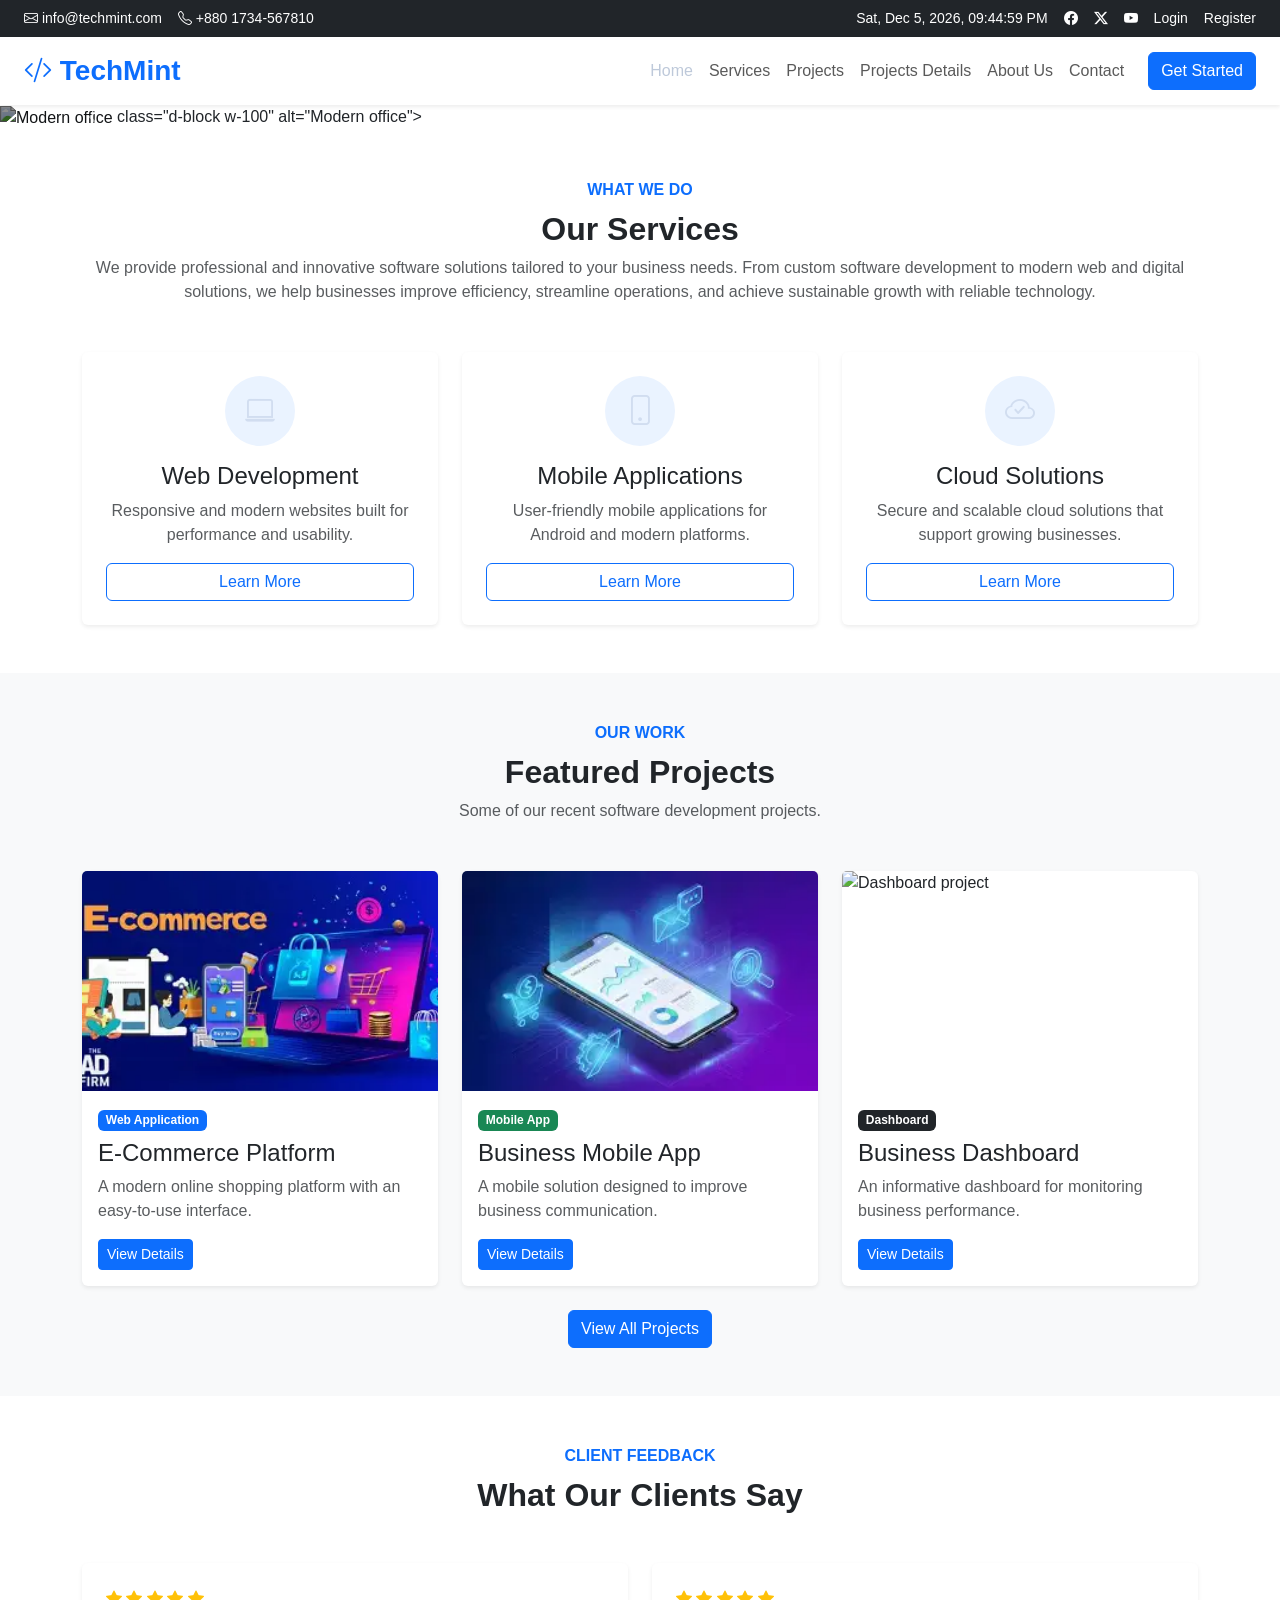
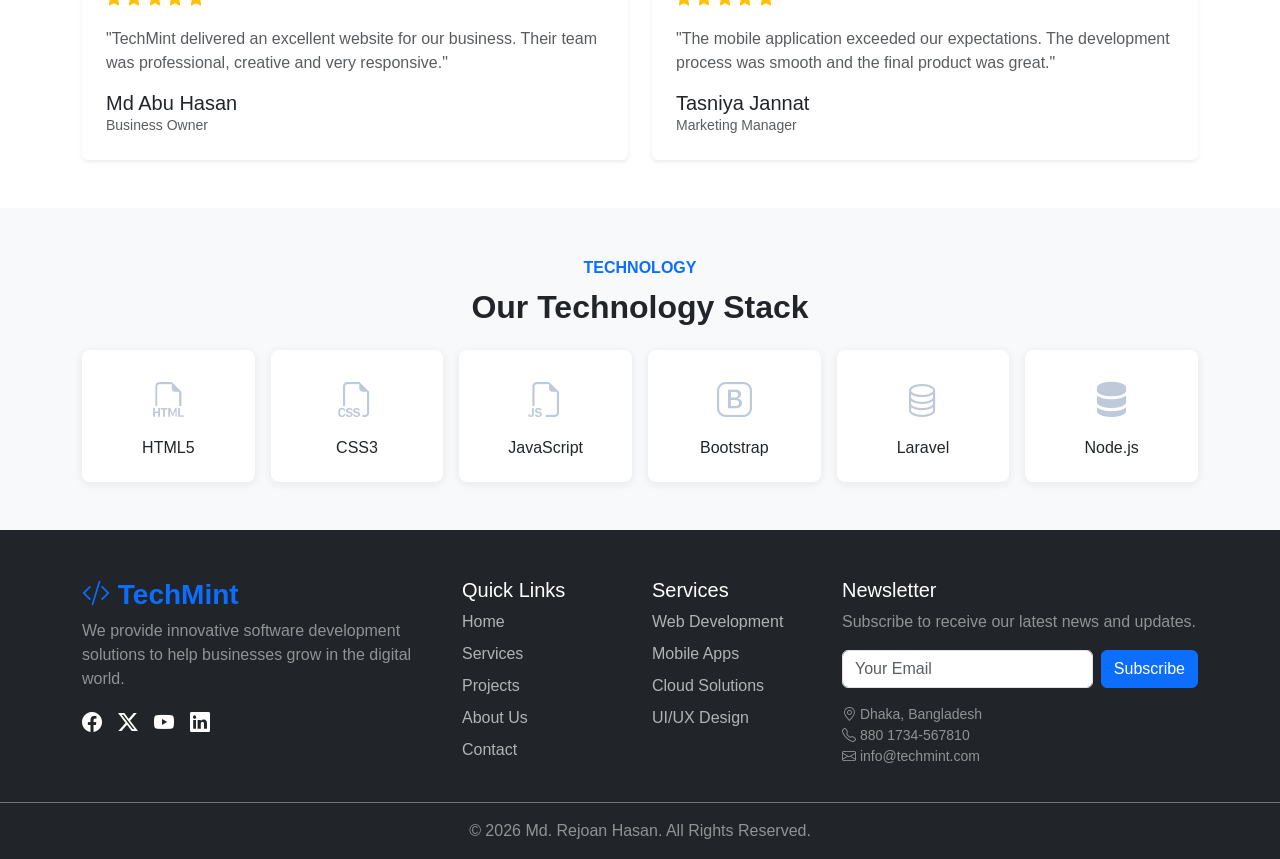
==== index.html @ 710f9b43 "Update index.html" ====
<!DOCTYPE html>
<html lang="en">
<head>
    <meta charset="UTF-8">
    <meta name="viewport" content="width=device-width, initial-scale=1.0">
    <title>TechMint- Software Development Company</title>

    <link href="https://cdn.jsdelivr.net/npm/bootstrap@5.3.3/dist/css/bootstrap.min.css" rel="stylesheet">
    <link href="https://cdn.jsdelivr.net/npm/bootstrap-icons@1.11.3/font/bootstrap-icons.css" rel="stylesheet">
    <link rel="stylesheet" href="../Css/style.css">
</head>
<body>

<!-- Top Header -->
<div class="top-header bg-dark text-white">
    <div class="container-fluid px-4">
        <div class="row align-items-center py-2">
            <div class="col-lg-6">
                <div class="d-flex flex-wrap gap-3 small">
                    <span><i class="bi bi-envelope"></i> info@techmint.com</span>
                    <span><i class="bi bi-telephone"></i> +880 1734-567810</span>
                </div>
            </div>

            <div class="col-lg-6">
                <div class="d-flex justify-content-lg-end align-items-center flex-wrap gap-3 small mt-2 mt-lg-0">
                    <span id="dateTime"></span>
                    <a href="#" class="text-white"><i class="bi bi-facebook"></i></a>
                    <a href="#" class="text-white"><i class="bi bi-twitter-x"></i></a>
                    <a href="#" class="text-white"><i class="bi bi-youtube"></i></a>
                    <a href="#" class="text-white">Login</a>
                    <a href="#" class="text-white">Register</a>
                </div>
            </div>
        </div>
    </div>
</div>

<!-- Navigation -->
<nav class="navbar navbar-expand-lg navbar-light bg-white shadow-sm sticky-top">
    <div class="container-fluid px-4">
        <a class="navbar-brand fw-bold fs-3 text-primary" href="index.html">
            <i class="bi bi-code-slash"></i> TechMint
        </a>

        <button class="navbar-toggler" type="button" data-bs-toggle="collapse" data-bs-target="#mainNav">
            <span class="navbar-toggler-icon"></span>
        </button>

        <div class="collapse navbar-collapse" id="mainNav">
            <ul class="navbar-nav ms-auto align-items-lg-center">
                <li class="nav-item">
                    <a class="nav-link active" href="index.html">Home</a>
                </li>
                <li class="nav-item">
                    <a class="nav-link" href="services.html">Services</a>
                </li>
                <li class="nav-item">
                    <a class="nav-link" href="projects.html">Projects</a>
                </li>

 <li class="nav-item">
                    <a class="nav-link" href="project-details.html">Projects Details</a>
                </li>

                <li class="nav-item">
                    <a class="nav-link" href="about.html">About Us</a>
                </li>
                <li class="nav-item">
                    <a class="nav-link" href="contact.html">Contact</a>
                </li>
                <li class="nav-item">
                    <a class="btn btn-primary ms-lg-3 mt-2 mt-lg-0" href="contact.html">Get Started</a>
                </li>
            </ul>
        </div>
    </div>
</nav>

<!-- Banner Section -->
<section id="heroCarousel" class="carousel slide" data-bs-ride="carousel">
    <div class="carousel-indicators">
        <button type="button" data-bs-target="#heroCarousel" data-bs-slide-to="0" class="active"></button>
        <button type="button" data-bs-target="#heroCarousel" data-bs-slide-to="1"></button>
        <button type="button" data-bs-target="#heroCarousel" data-bs-slide-to="2"></button>
    </div>

    <div class="carousel-inner">

        <div class="carousel-item active">
            <img src="Assets/" alt="Modern office"> class="d-block w-100" alt="Modern office">
            <div class="carousel-caption">
                <h1>Powering Businesses with Digital Solutions</h1>
                <p>Transform your business with innovative digital solutions designed to simplify operations, enhance productivity, and drive long-term growth.</p>
                <a href="services.html" class="btn btn-primary">Explore Services</a>
            </div>
        </div>

        <div class="carousel-item">
            <img src="../Assets/Smart Software for a Smarter Business" class="d-block w-100" alt="Team collaboration">
            <div class="carousel-caption">
                <h1>Transform Your Business with Smart Technology</h1>
                <p>Custom software solutions built to help modern businesses work smarter, grow faster, and stay ahead in a competitive digital world.</p>
                <a href="projects.html" class="btn btn-primary">View Projects</a>
            </div>
        </div>

        <div class="carousel-item">
            <img src="../Assets/image 2.avif" class="d-block w-100" alt="Business meeting">
            <div class="carousel-caption">
                <h1>Smart Software for a Smarter Business</h1>
                <p>Innovative software solutions that simplify your workflow, boost productivity, and help your business grow faster in the digital world.</p>
                <a href="contact.html" class="btn btn-primary">Contact Us</a>
            </div>
        </div>

    </div>

    <button class="carousel-control-prev" type="button" data-bs-target="#heroCarousel" data-bs-slide="prev">
        <span class="carousel-control-prev-icon"></span>
    </button>

    <button class="carousel-control-next" type="button" data-bs-target="#heroCarousel" data-bs-slide="next">
        <span class="carousel-control-next-icon"></span>
    </button>
</section>

<!-- Services Section -->
<section class="py-5">
    <div class="container">
        <div class="text-center mb-5">
            <span class="text-primary fw-semibold">WHAT WE DO</span>
            <h2 class="fw-bold mt-2">Our Services</h2>
            <p class="text-muted">We provide professional and innovative software solutions tailored to your business needs. From custom software development to modern web and digital solutions, we help businesses improve efficiency, streamline operations, and achieve sustainable growth with reliable technology.</p>
        </div>

        <div class="row g-4">

            <div class="col-md-4">
                <div class="card service-card h-100 border-0 shadow-sm text-center p-4">
                    <div class="service-icon mx-auto mb-3">
                        <i class="bi bi-laptop"></i>
                    </div>
                    <h4>Web Development</h4>
                    <p class="text-muted">
                        Responsive and modern websites built for performance and usability.
                    </p>
                    <a href="services.html" class="btn btn-outline-primary">Learn More</a>
                </div>
            </div>

            <div class="col-md-4">
                <div class="card service-card h-100 border-0 shadow-sm text-center p-4">
                    <div class="service-icon mx-auto mb-3">
                        <i class="bi bi-phone"></i>
                    </div>
                    <h4>Mobile Applications</h4>
                    <p class="text-muted">
                        User-friendly mobile applications for Android and modern platforms.
                    </p>
                    <a href="services.html" class="btn btn-outline-primary">Learn More</a>
                </div>
            </div>

            <div class="col-md-4">
                <div class="card service-card h-100 border-0 shadow-sm text-center p-4">
                    <div class="service-icon mx-auto mb-3">
                        <i class="bi bi-cloud-check"></i>
                    </div>
                    <h4>Cloud Solutions</h4>
                    <p class="text-muted">
                        Secure and scalable cloud solutions that support growing businesses.
                    </p>
                    <a href="services.html" class="btn btn-outline-primary">Learn More</a>
                </div>
            </div>

        </div>
    </div>
</section>

<!-- Featured Projects Section -->
<section class="py-5 bg-light">
    <div class="container">
        <div class="text-center mb-5">
            <span class="text-primary fw-semibold">OUR WORK</span>
            <h2 class="fw-bold mt-2">Featured Projects</h2>
            <p class="text-muted">Some of our recent software development projects.</p>
        </div>

        <div class="row g-4">

            <div class="col-md-4">
                <div class="card border-0 shadow-sm h-100">
                    <img src="../Assets/E-Commerce Platform" class="card-img-top project-img" alt="E-commerce project">
                    <div class="card-body">
                        <span class="badge bg-primary mb-2">Web Application</span>
                        <h4 class="card-title">E-Commerce Platform</h4>
                        <p class="card-text text-muted">
                            A modern online shopping platform with an easy-to-use interface.
                        </p>
                        <a href="project-details.html" class="btn btn-sm btn-primary">View Details</a>
                    </div>
                </div>
            </div>

            <div class="col-md-4">
                <div class="card border-0 shadow-sm h-100">
                    <img src="../Assets/Business Mobile App" class="card-img-top project-img" alt="Mobile application">
                    <div class="card-body">
                        <span class="badge bg-success mb-2">Mobile App</span>
                        <h4 class="card-title">Business Mobile App</h4>
                        <p class="card-text text-muted">
                            A mobile solution designed to improve business communication.
                        </p>
                        <a href="project-details.html" class="btn btn-sm btn-primary">View Details</a>
                    </div>
                </div>
            </div>

            <div class="col-md-4">
                <div class="card border-0 shadow-sm h-100">
                    <img src="https://images.unsplash.com/photo-1551288049-bebda4e38f71?auto=format&fit=crop&w=800&q=80" class="card-img-top project-img" alt="Dashboard project">
                    <div class="card-body">
                        <span class="badge bg-dark mb-2">Dashboard</span>
                        <h4 class="card-title">Business Dashboard</h4>
                        <p class="card-text text-muted">
                            An informative dashboard for monitoring business performance.
                        </p>
                        <a href="project-details.html" class="btn btn-sm btn-primary">View Details</a>
                    </div>
                </div>
            </div>

        </div>

        <div class="text-center mt-4">
            <a href="projects.html" class="btn btn-primary">View All Projects</a>
        </div>
    </div>
</section>

<!-- Testimonials Section -->
<section class="py-5">
    <div class="container">
        <div class="text-center mb-5">
            <span class="text-primary fw-semibold">CLIENT FEEDBACK</span>
            <h2 class="fw-bold mt-2">What Our Clients Say</h2>
        </div>

        <div class="row g-4">

            <div class="col-md-6">
                <div class="card border-0 shadow-sm p-4 h-100">
                    <div class="text-warning mb-3">
                        <i class="bi bi-star-fill"></i>
                        <i class="bi bi-star-fill"></i>
                        <i class="bi bi-star-fill"></i>
                        <i class="bi bi-star-fill"></i>
                        <i class="bi bi-star-fill"></i>
                    </div>
                    <p class="text-muted">
                        "TechMint delivered an excellent website for our business.
                        Their team was professional, creative and very responsive."
                    </p>
                    <h5 class="mb-0">Md Abu Hasan</h5>
                    <small class="text-muted">Business Owner</small>
                </div>
            </div>

            <div class="col-md-6">
                <div class="card border-0 shadow-sm p-4 h-100">
                    <div class="text-warning mb-3">
                        <i class="bi bi-star-fill"></i>
                        <i class="bi bi-star-fill"></i>
                        <i class="bi bi-star-fill"></i>
                        <i class="bi bi-star-fill"></i>
                        <i class="bi bi-star-fill"></i>
                    </div>
                    <p class="text-muted">
                        "The mobile application exceeded our expectations.
                        The development process was smooth and the final product was great."
                    </p>
                    <h5 class="mb-0">Tasniya Jannat</h5>
                    <small class="text-muted">Marketing Manager</small>
                </div>
            </div>

        </div>
    </div>
</section>

<!-- Technology Stack Section -->
<section class="py-5 bg-light">
    <div class="container">
        <div class="text-center mb-4">
            <span class="text-primary fw-semibold">TECHNOLOGY</span>
            <h2 class="fw-bold mt-2">Our Technology Stack</h2>
        </div>

        <div class="row row-cols-2 row-cols-md-3 row-cols-lg-6 g-3 text-center">
            <div class="col">
                <div class="tech-item">
                    <i class="bi bi-filetype-html"></i>
                    <h6>HTML5</h6>
                </div>
            </div>

            <div class="col">
                <div class="tech-item">
                    <i class="bi bi-filetype-css"></i>
                    <h6>CSS3</h6>
                </div>
            </div>

            <div class="col">
                <div class="tech-item">
                    <i class="bi bi-filetype-js"></i>
                    <h6>JavaScript</h6>
                </div>
            </div>

            <div class="col">
                <div class="tech-item">
                    <i class="bi bi-bootstrap"></i>
                    <h6>Bootstrap</h6>
                </div>
            </div>

            <div class="col">
                <div class="tech-item">
                    <i class="bi bi-database"></i>
                    <h6>Laravel</h6>
                </div>
            </div>

            <div class="col">
                <div class="tech-item">
                    <i class="bi bi-server"></i>
                    <h6>Node.js</h6>
                </div>
            </div>
        </div>
    </div>
</section>

<!-- Big Footer -->
<footer class="bg-dark text-white pt-5">
    <div class="container">
        <div class="row g-4 pb-4">

            <div class="col-lg-4">
                <h3 class="fw-bold text-primary">
                    <i class="bi bi-code-slash"></i> TechMint
                </h3>
                <p class="text-white-50">
                    We provide innovative software development solutions
                    to help businesses grow in the digital world.
                </p>

                <div class="d-flex gap-3">
                    <a href="#" class="text-white fs-5"><i class="bi bi-facebook"></i></a>
                    <a href="#" class="text-white fs-5"><i class="bi bi-twitter-x"></i></a>
                    <a href="#" class="text-white fs-5"><i class="bi bi-youtube"></i></a>
                    <a href="#" class="text-white fs-5"><i class="bi bi-linkedin"></i></a>
                </div>
            </div>

            <div class="col-6 col-lg-2">
                <h5>Quick Links</h5>
                <ul class="list-unstyled footer-links">
                    <li><a href="index.html">Home</a></li>
                    <li><a href="services.html">Services</a></li>
                    <li><a href="projects.html">Projects</a></li>
                    <li><a href="about.html">About Us</a></li>
                    <li><a href="contact.html">Contact</a></li>
                </ul>
            </div>

            <div class="col-6 col-lg-2">
                <h5>Services</h5>
                <ul class="list-unstyled footer-links">
                    <li><a href="services.html">Web Development</a></li>
                    <li><a href="services.html">Mobile Apps</a></li>
                    <li><a href="services.html">Cloud Solutions</a></li>
                    <li><a href="services.html">UI/UX Design</a></li>
                </ul>
            </div>

            <div class="col-lg-4">
                <h5>Newsletter</h5>
                <p class="text-white-50">
                    Subscribe to receive our latest news and updates.
                </p>

                <form class="d-flex gap-2">
                    <input type="email" class="form-control" placeholder="Your Email">
                    <button type="submit" class="btn btn-primary">Subscribe</button>
                </form>

                <div class="mt-3 text-white-50 small">
                    <div><i class="bi bi-geo-alt"></i> Dhaka, Bangladesh</div>
                    <div><i class="bi bi-telephone"></i> 880 1734-567810</div>
                    <div><i class="bi bi-envelope"></i> info@techmint.com</div>
                </div>
            </div>

        </div>
    </div>

    <!-- Copyright Footer -->
    <div class="border-top border-secondary">
        <div class="container py-3 text-center">
            <p class="mb-0 text-white-50">
                &copy; 2026 Md. Rejoan Hasan. All Rights Reserved.
            </p>
        </div>
    </div>
</footer>

<script src="https://cdn.jsdelivr.net/npm/bootstrap@5.3.3/dist/js/bootstrap.bundle.min.js"></script>
<script src="../Js/script.js"></script>

</body>
</html>
---- Css/style.css ----
body {
    font-family: Arial, sans-serif;
}

.top-header a {
    text-decoration: none;
}

.navbar .nav-link {
    font-weight: 500;
}

.navbar .nav-link:hover,
.navbar .nav-link.active {
    color: #bec9da;
}

.carousel-item img {
    height: 600px;
    object-fit: cover;
    filter: brightness(55%);
}

.carousel-caption {
    bottom: 25%;
}

.carousel-caption h1 {
    font-size: 3rem;
    font-weight: 700;
}

.service-icon {
    width: 70px;
    height: 70px;
    display: flex;
    align-items: center;
    justify-content: center;
    background: #eaf3ff;
    color: #d1ddf0;
    border-radius: 50%;
    font-size: 30px;
}

.service-card {
    transition: 0.3s;
}

.service-card:hover {
    transform: translateY(-5px);
}

.project-img {
    height: 220px;
    object-fit: cover;
}

.tech-item {
    background: #fff;
    padding: 25px 10px;
    border-radius: 8px;
    box-shadow: 0 2px 10px rgba(0, 0, 0, 0.08);
}

.tech-item i {
    font-size: 35px;
    color: #bec9da;
}

.tech-item h6 {
    margin-top: 10px;
    margin-bottom: 0;
}

.footer-links li {
    margin-bottom: 8px;
}

.footer-links a {
    color: rgba(255, 255, 255, 0.65);
    text-decoration: none;
}

.footer-links a:hover {
    color: #fff;
}

@media (max-width: 768px) {
    .carousel-item img {
        height: 450px;
    }

    .carousel-caption {
        bottom: 15%;
    }

    .carousel-caption h1 {
        font-size: 2rem;
    }

    .carousel-caption p {
        font-size: 14px;
    }
}

@media (max-width: 576px) {
    .carousel-item img {
        height: 400px;
    }

    .carousel-caption h1 {
        font-size: 1.5rem;
    }

    .top-header .col-lg-6 {
        text-align: center;
    }
}




.project-gallery-img,
.project-thumb {
    transition: 0.3s;
}

.project-gallery-img:hover,
.project-thumb:hover {
    transform: scale(1.03);
}
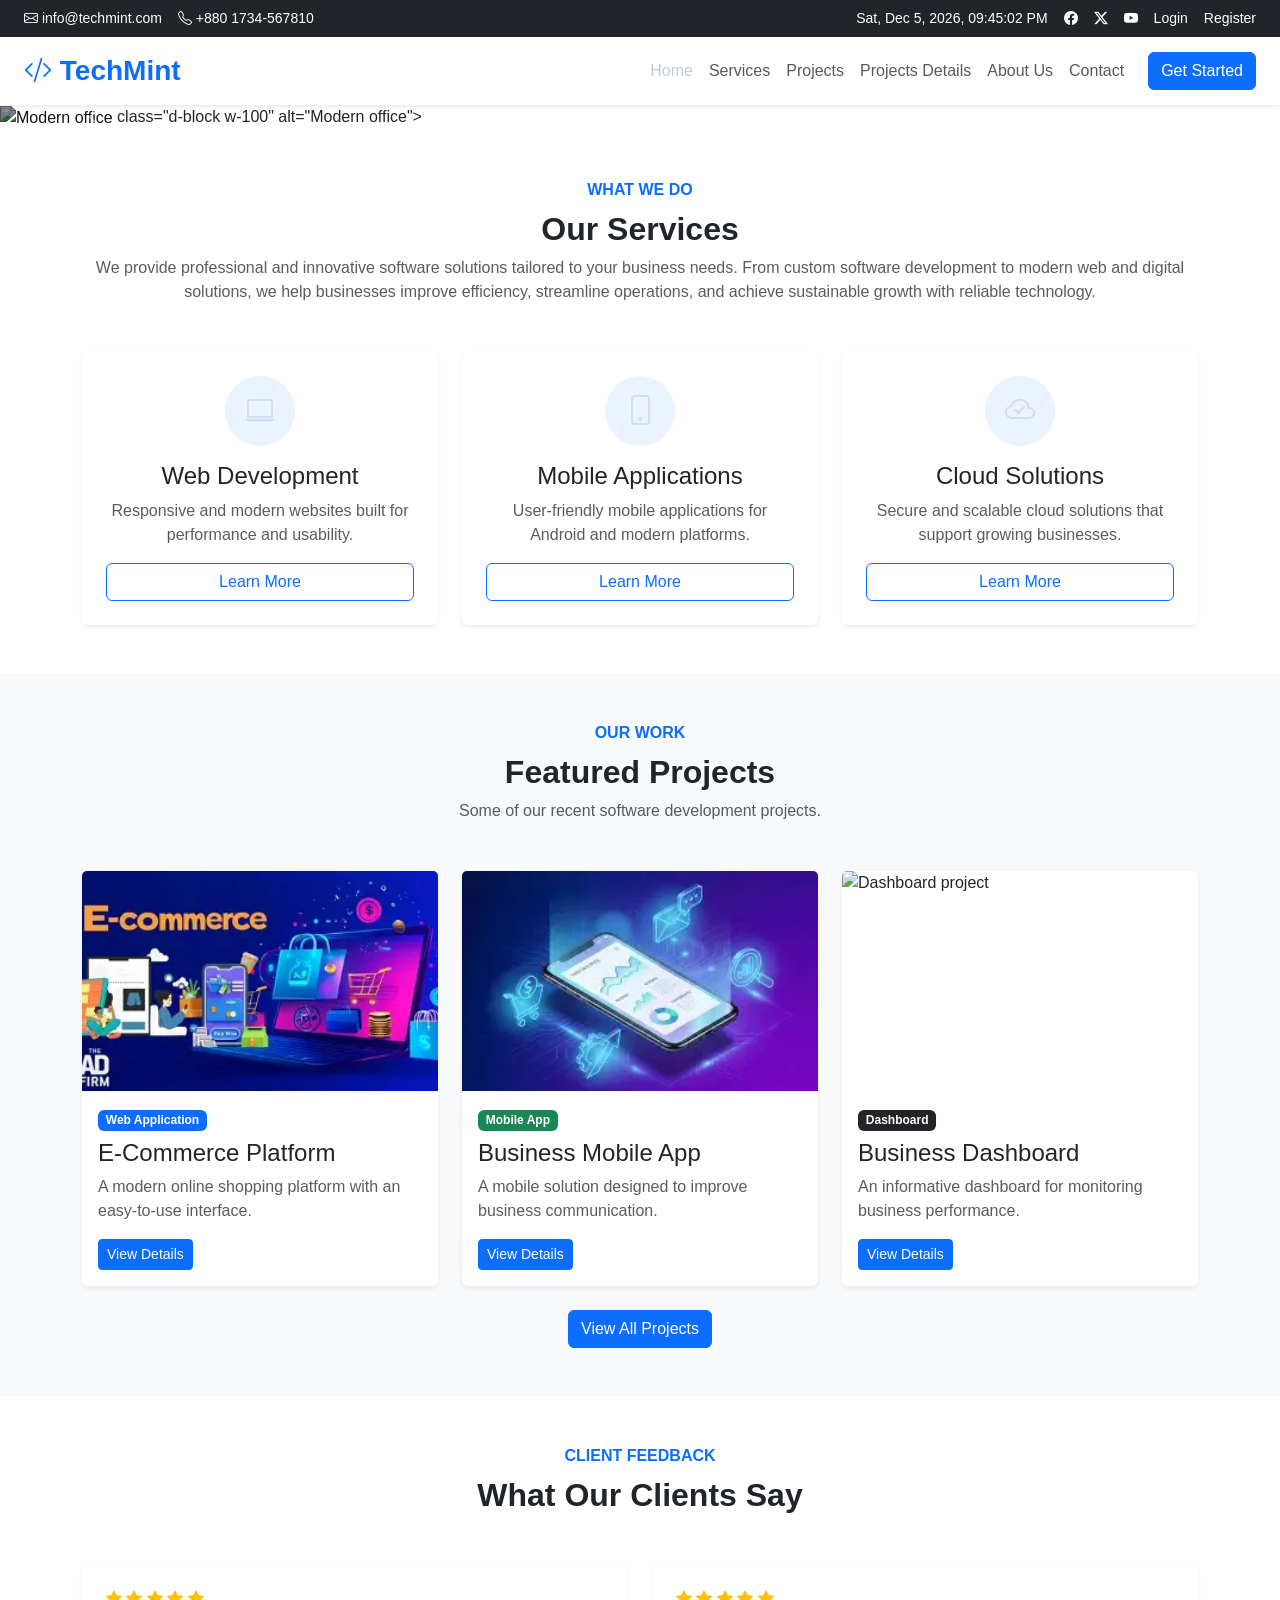
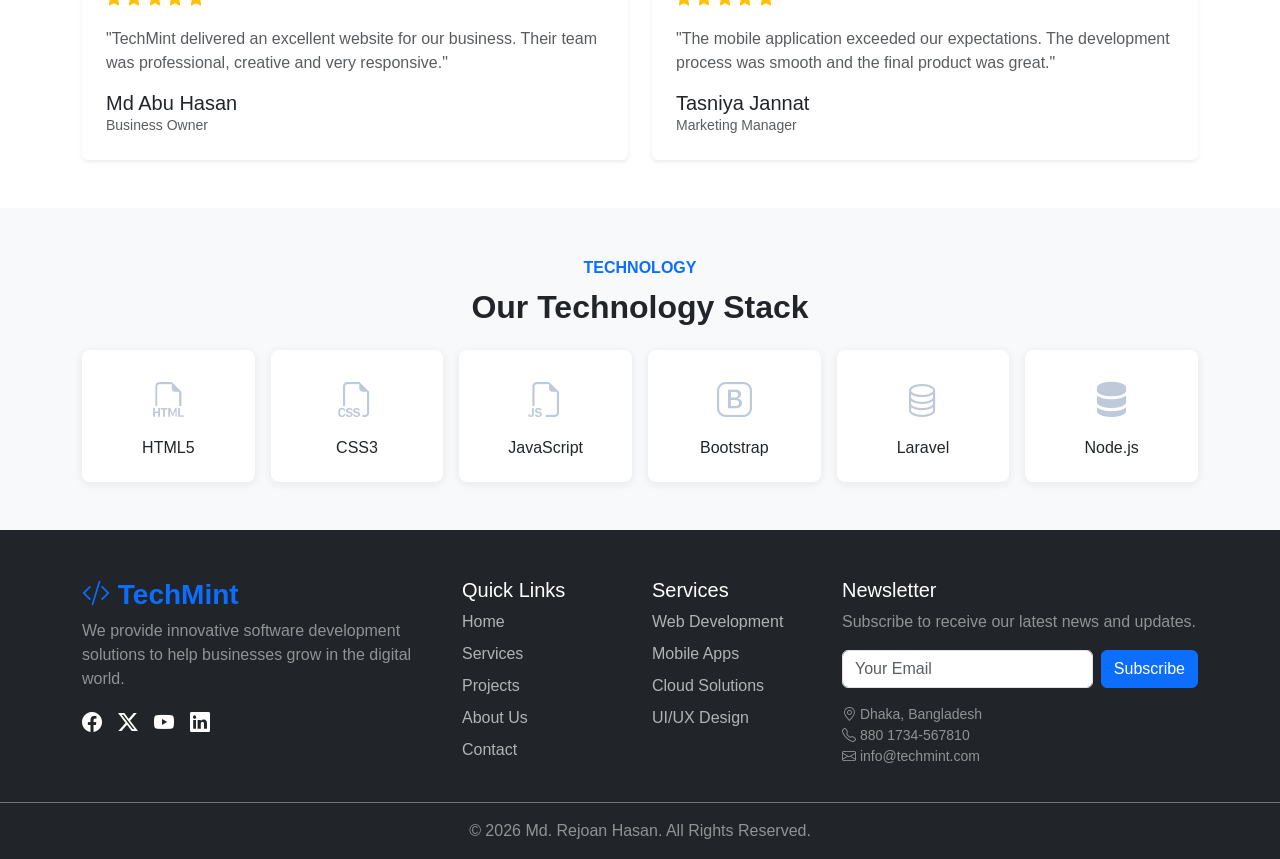
==== commit 7dd16a94: "Update index.html" ====
--- a/index.html
+++ b/index.html
@@ -97,7 +97,8 @@
         </div>
 
         <div class="carousel-item">
-            <img src="../Assets/Smart Software for a Smarter Business" class="d-block w-100" alt="Team collaboration">
+           <img src="https://images.unsplash.com/photo-1497366811353-6870744d04b2?auto=format&fit=crop&w=1200&q=80" 
+     alt="Modern technology office">
             <div class="carousel-caption">
                 <h1>Transform Your Business with Smart Technology</h1>
                 <p>Custom software solutions built to help modern businesses work smarter, grow faster, and stay ahead in a competitive digital world.</p>
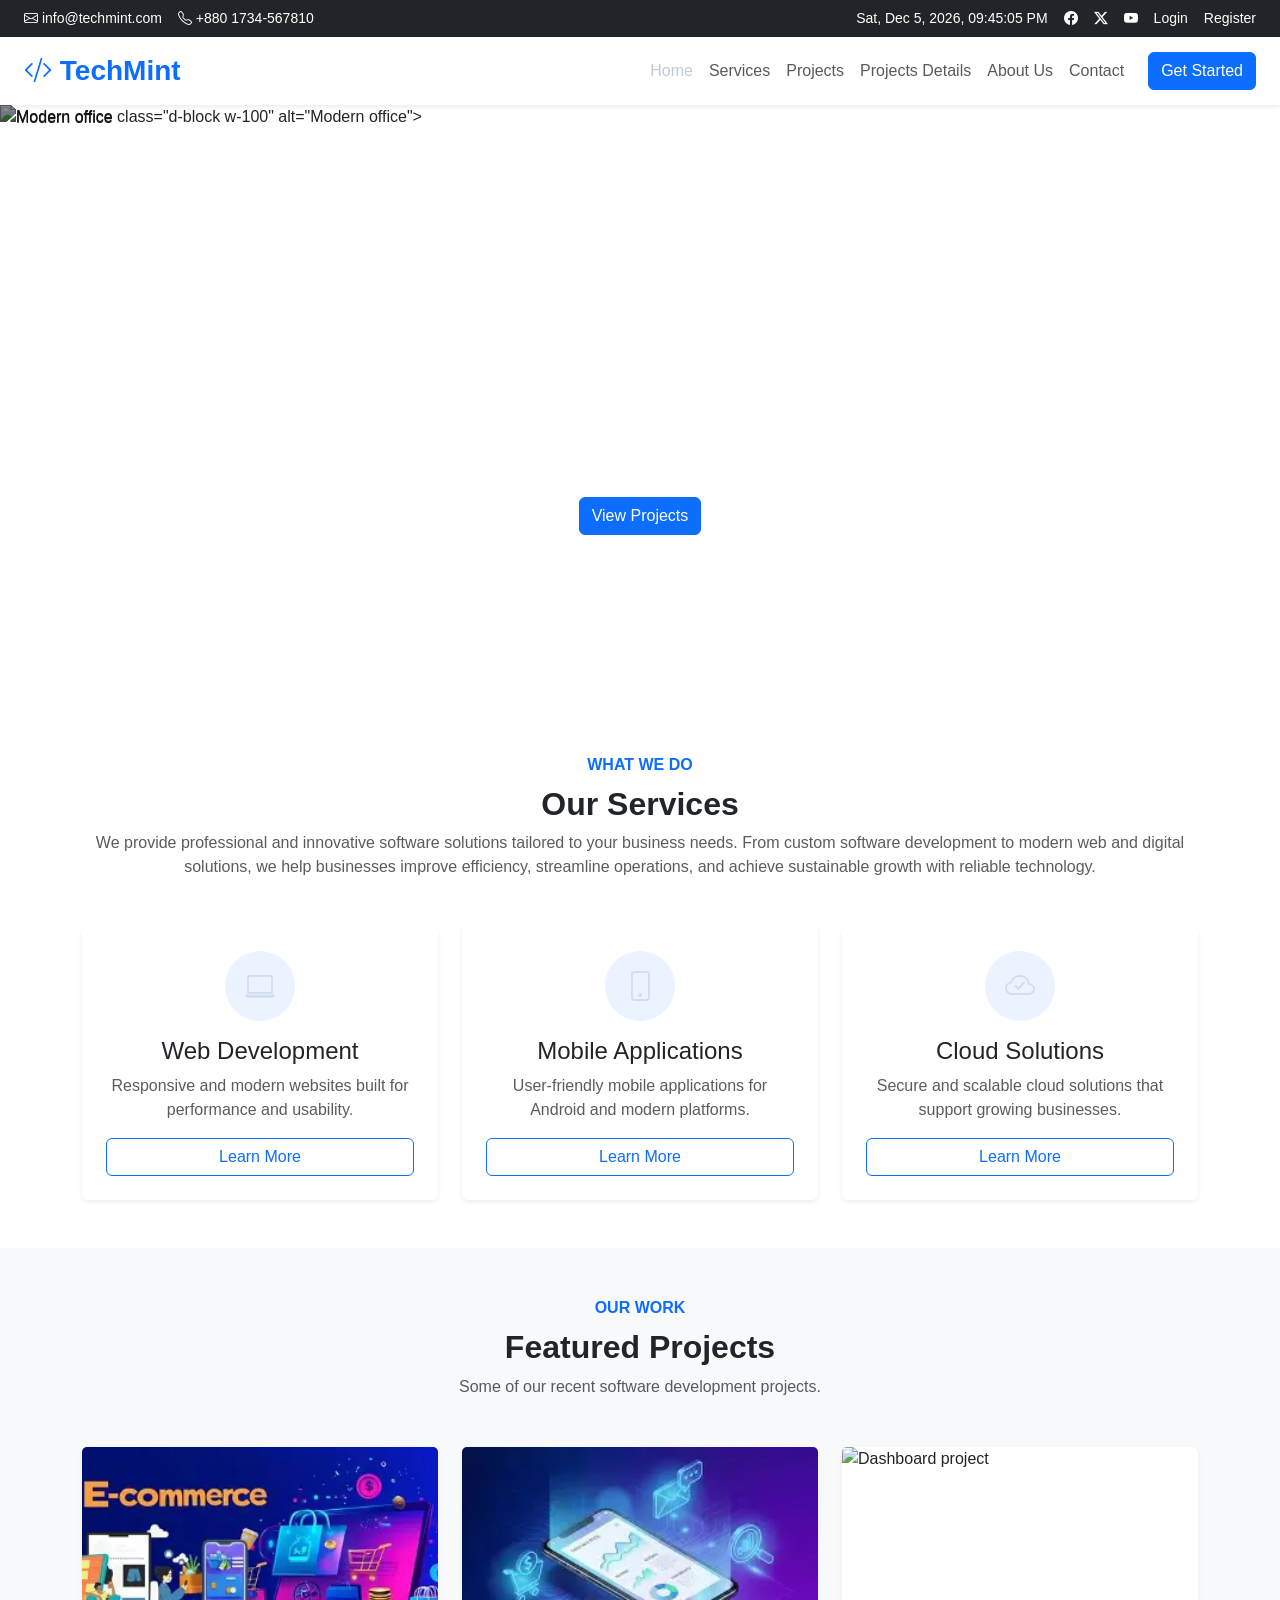
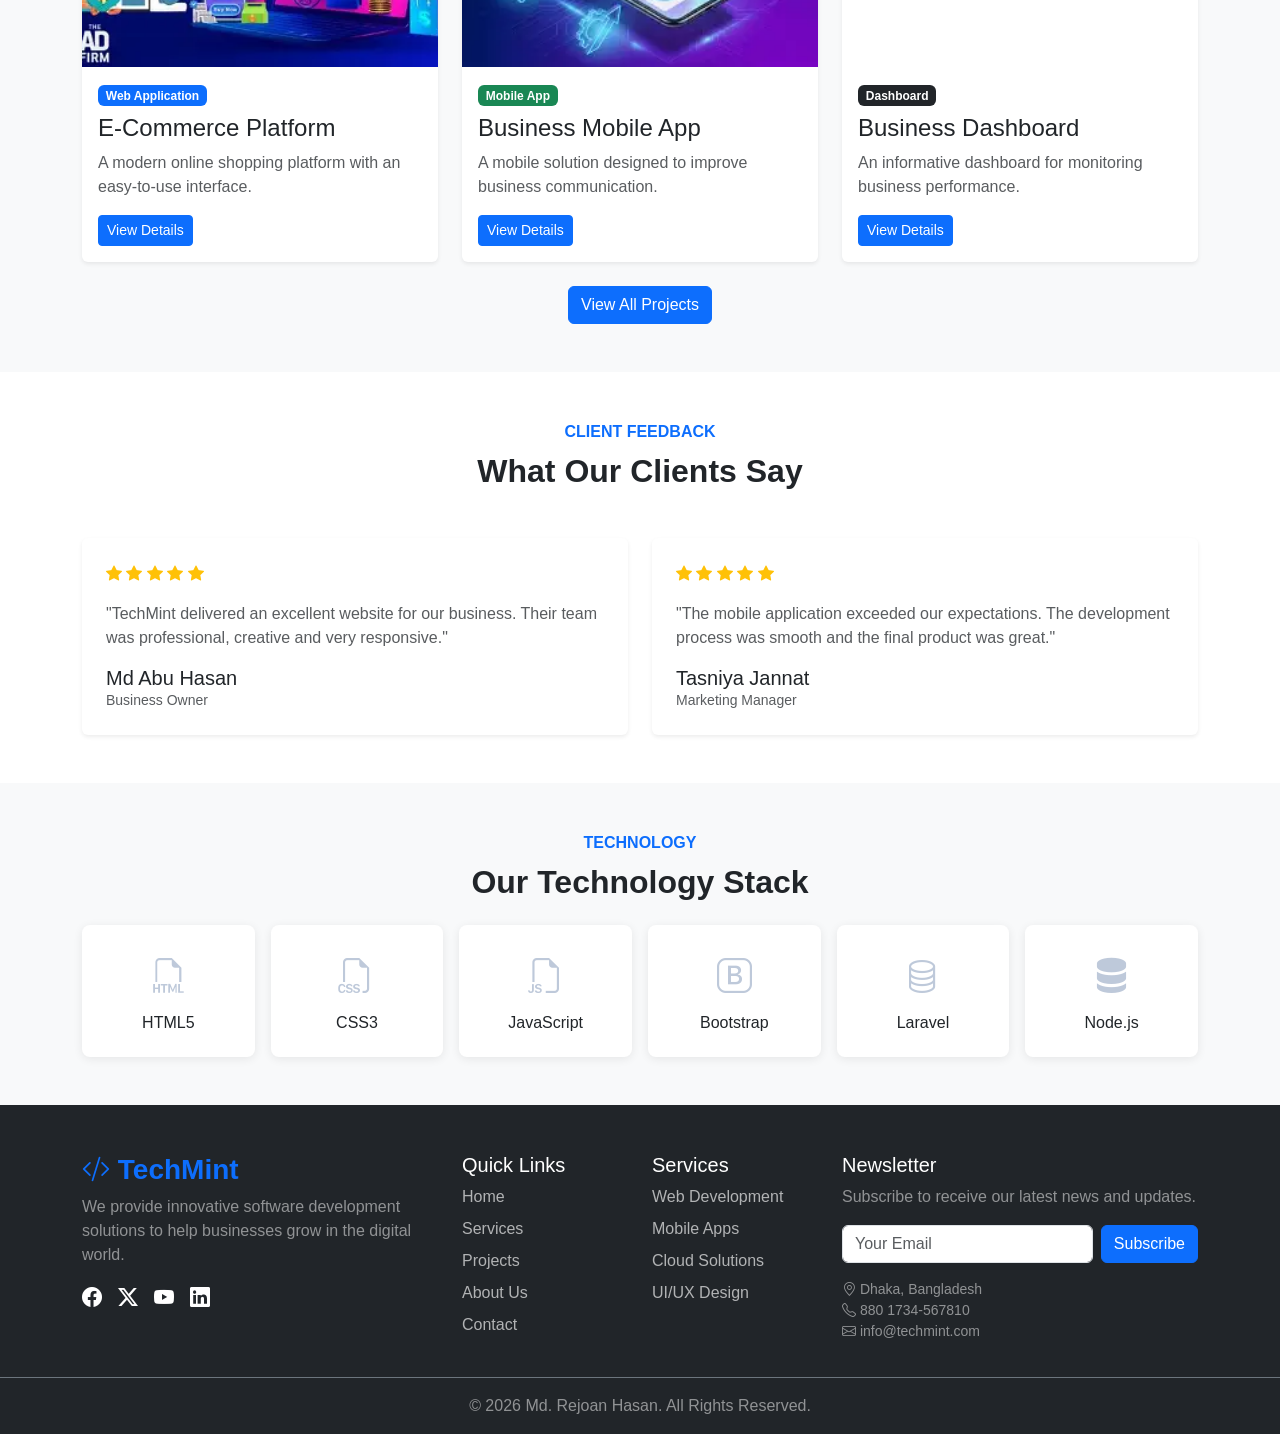
==== commit ed8ace71: "Update index.html" ====
--- a/index.html
+++ b/index.html
@@ -96,9 +96,11 @@
             </div>
         </div>
 
-        <div class="carousel-item">
-           <img src="https://images.unsplash.com/photo-1497366811353-6870744d04b2?auto=format&fit=crop&w=1200&q=80" 
-     alt="Modern technology office">
+        <div class="carousel-item active">
+    <img src="https://images.unsplash.com/photo-1497366811353-6870744d04b2?auto=format&fit=crop&w=1200&q=80"
+         class="d-block w-100"
+         alt="Modern office">
+</div>
             <div class="carousel-caption">
                 <h1>Transform Your Business with Smart Technology</h1>
                 <p>Custom software solutions built to help modern businesses work smarter, grow faster, and stay ahead in a competitive digital world.</p>
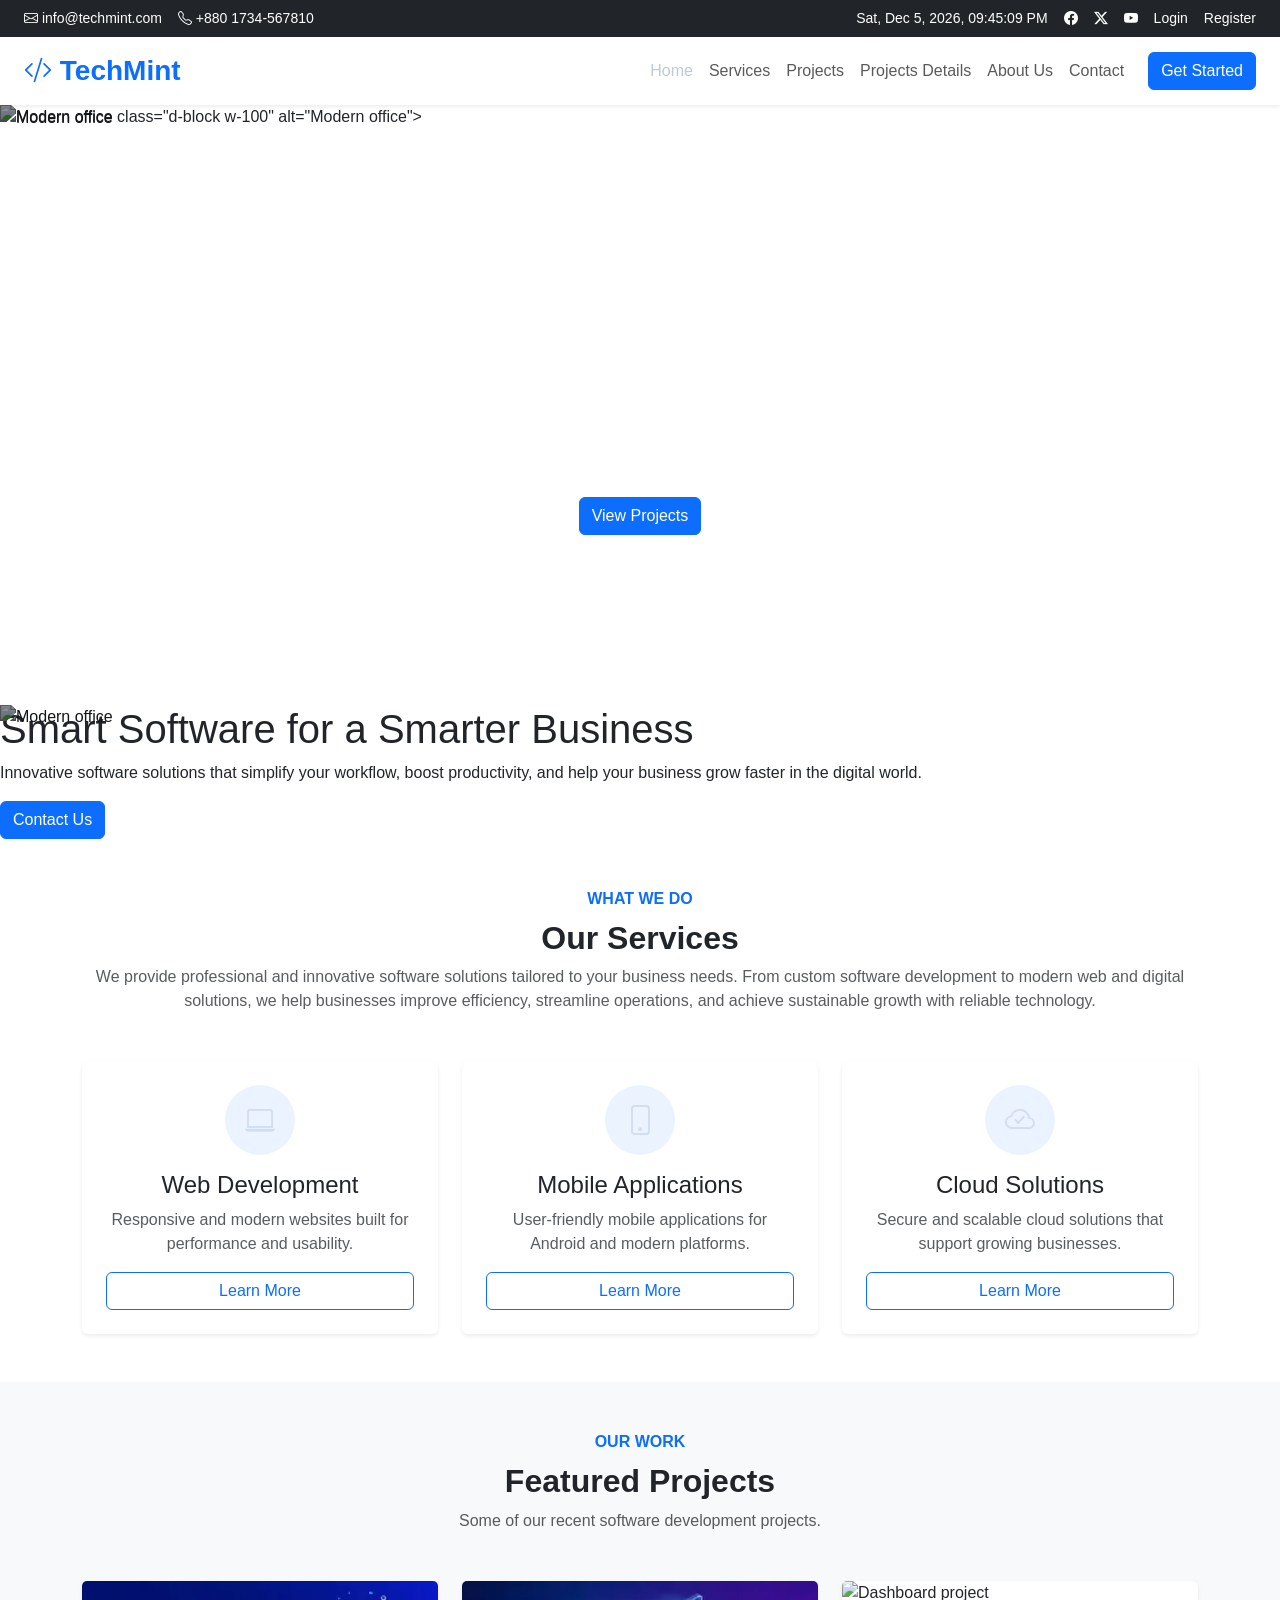
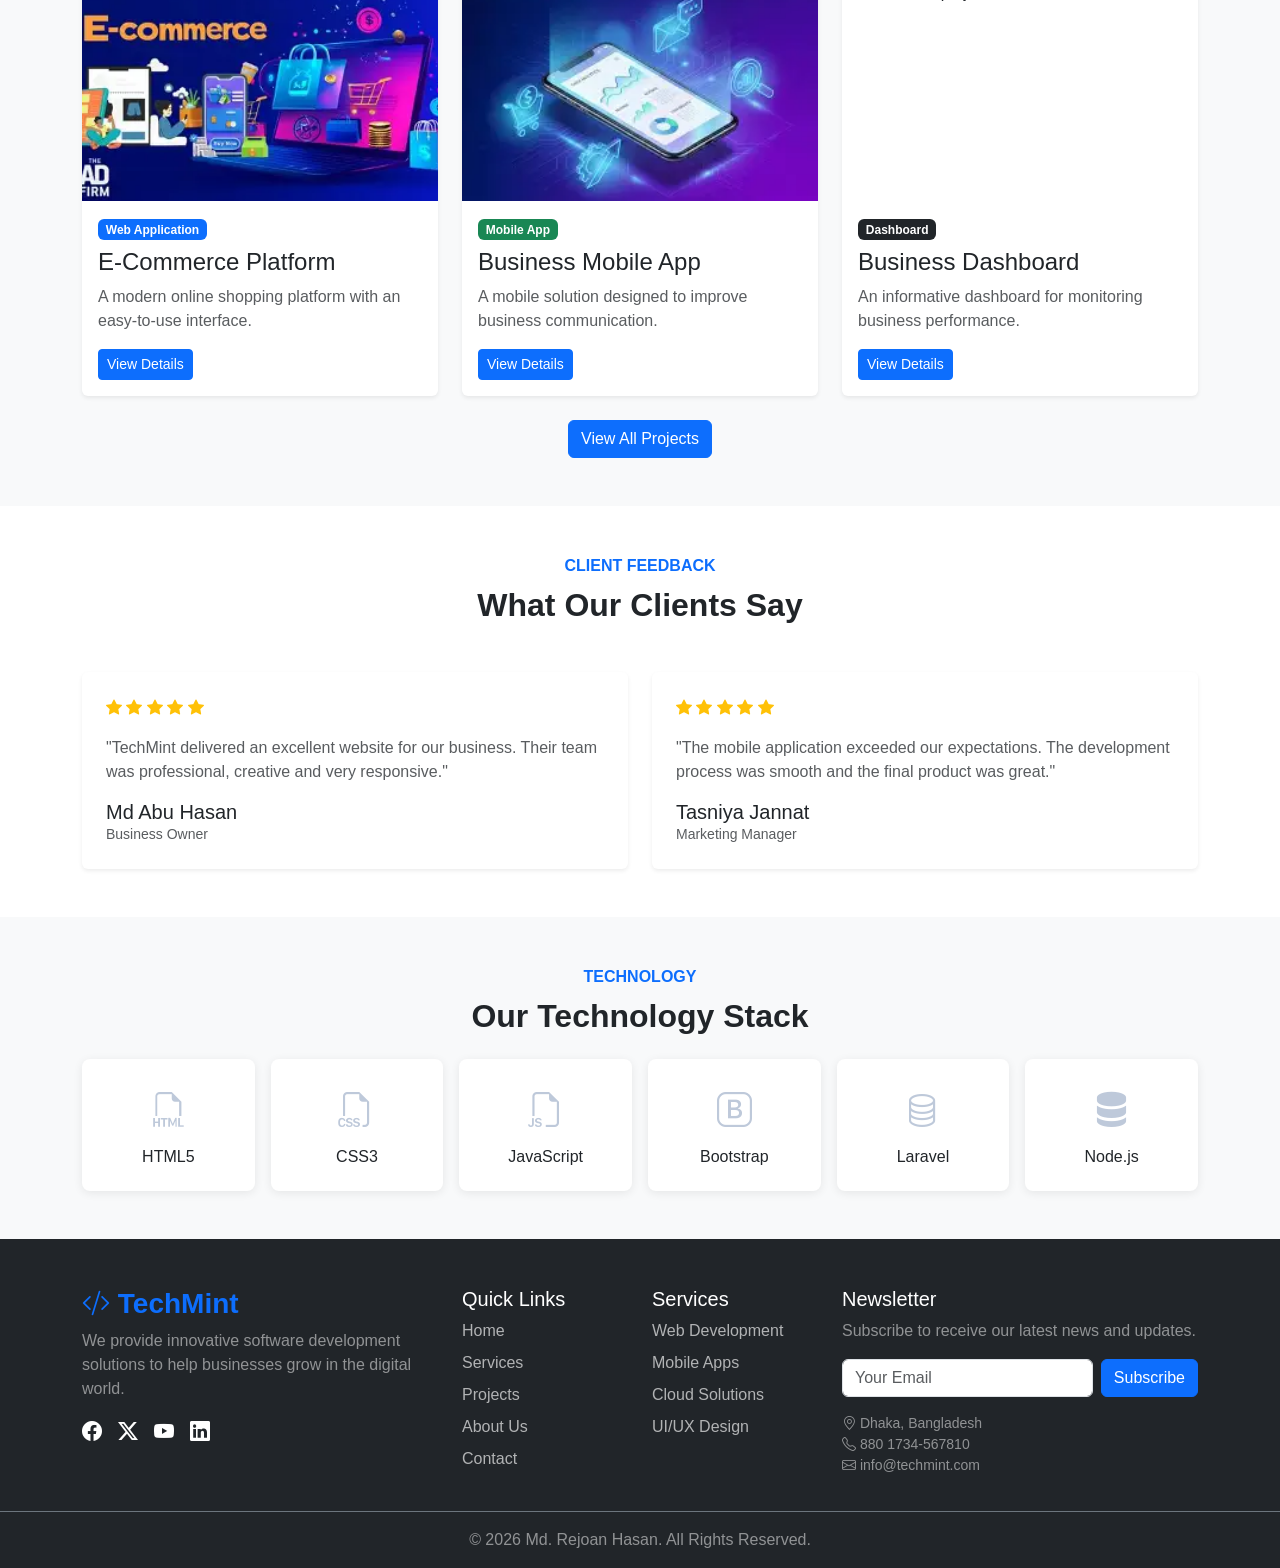
==== commit 6ac914b8: "Update index.html" ====
--- a/index.html
+++ b/index.html
@@ -108,9 +108,11 @@
             </div>
         </div>
 
-        <div class="carousel-item">
-            <img src="../Assets/image 2.avif" class="d-block w-100" alt="Business meeting">
-            <div class="carousel-caption">
+        <div class="carousel-item active">
+    <img src="<img src="https://images.unsplash.com/photo-1551288049-bebda4e38f71?auto=format&fit=crop&w=1200&q=80"
+         class="d-block w-100"
+         alt="Modern office">
+</div>
                 <h1>Smart Software for a Smarter Business</h1>
                 <p>Innovative software solutions that simplify your workflow, boost productivity, and help your business grow faster in the digital world.</p>
                 <a href="contact.html" class="btn btn-primary">Contact Us</a>
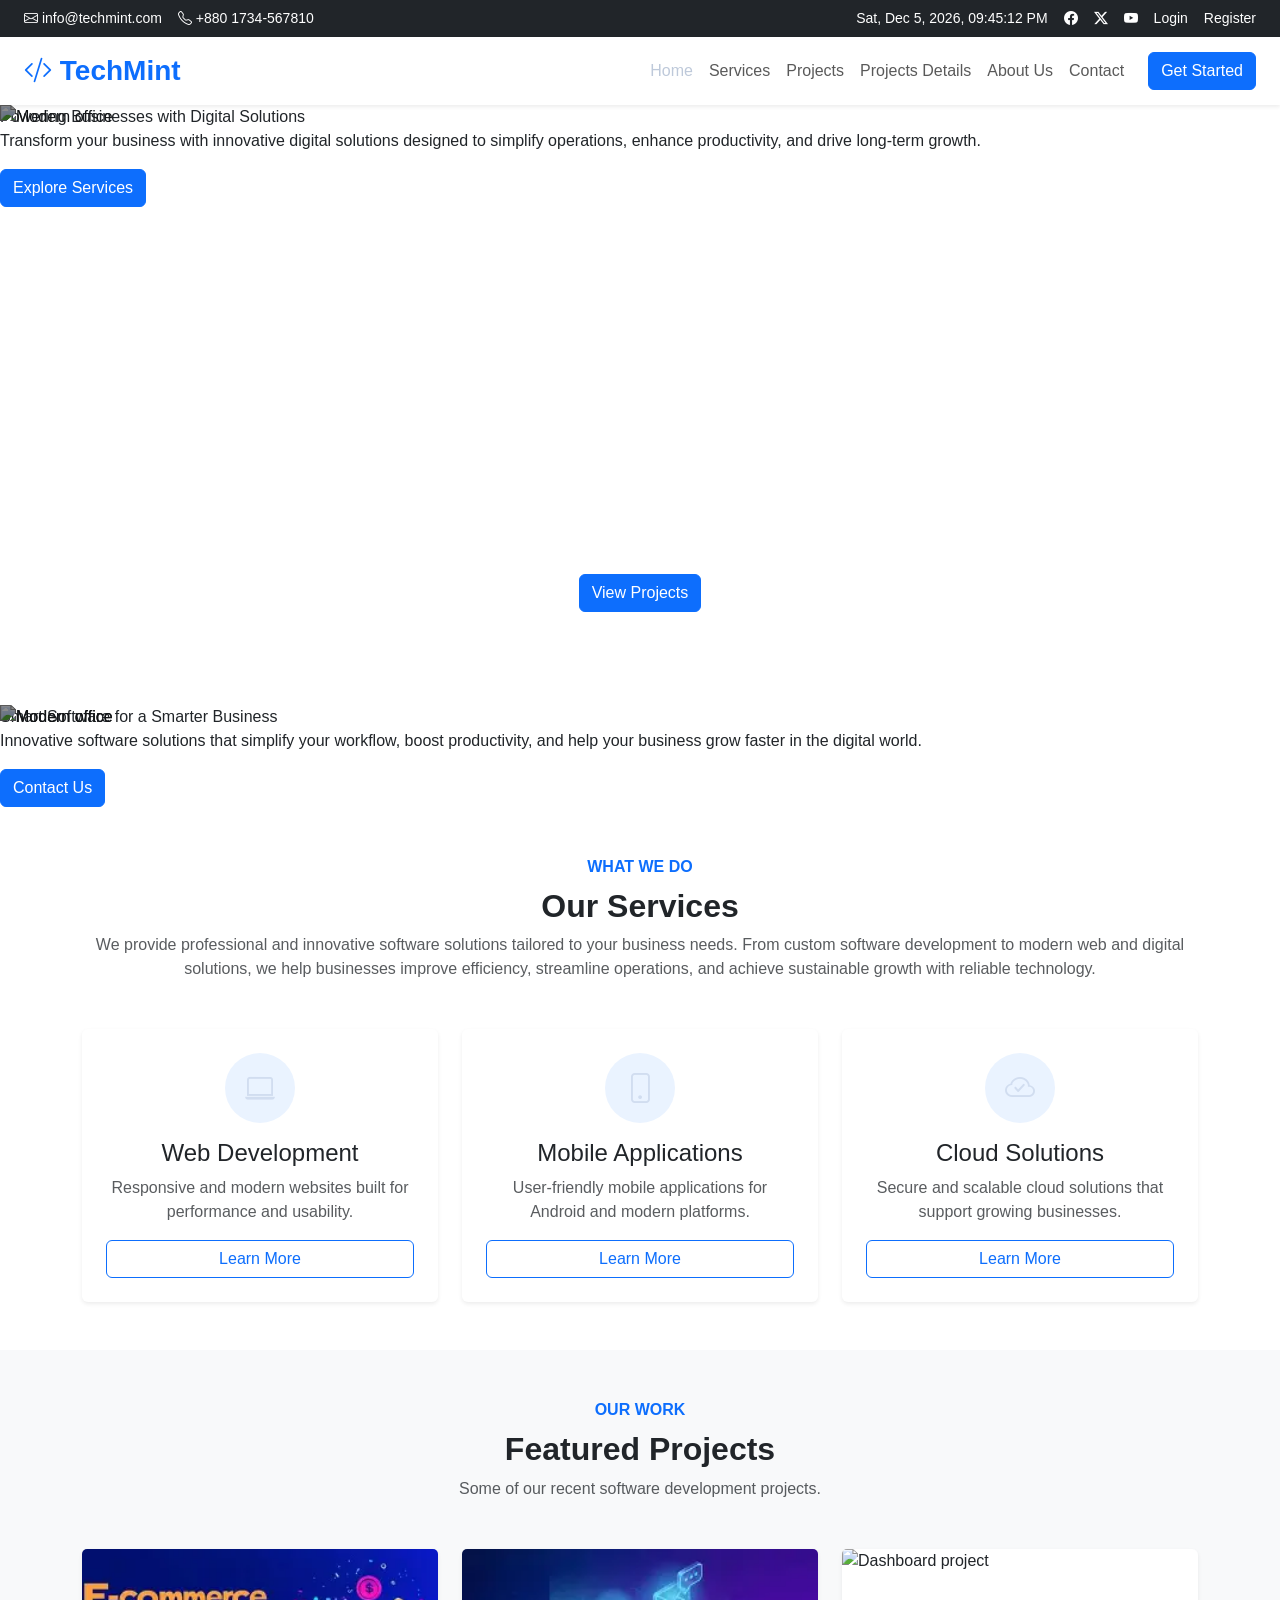
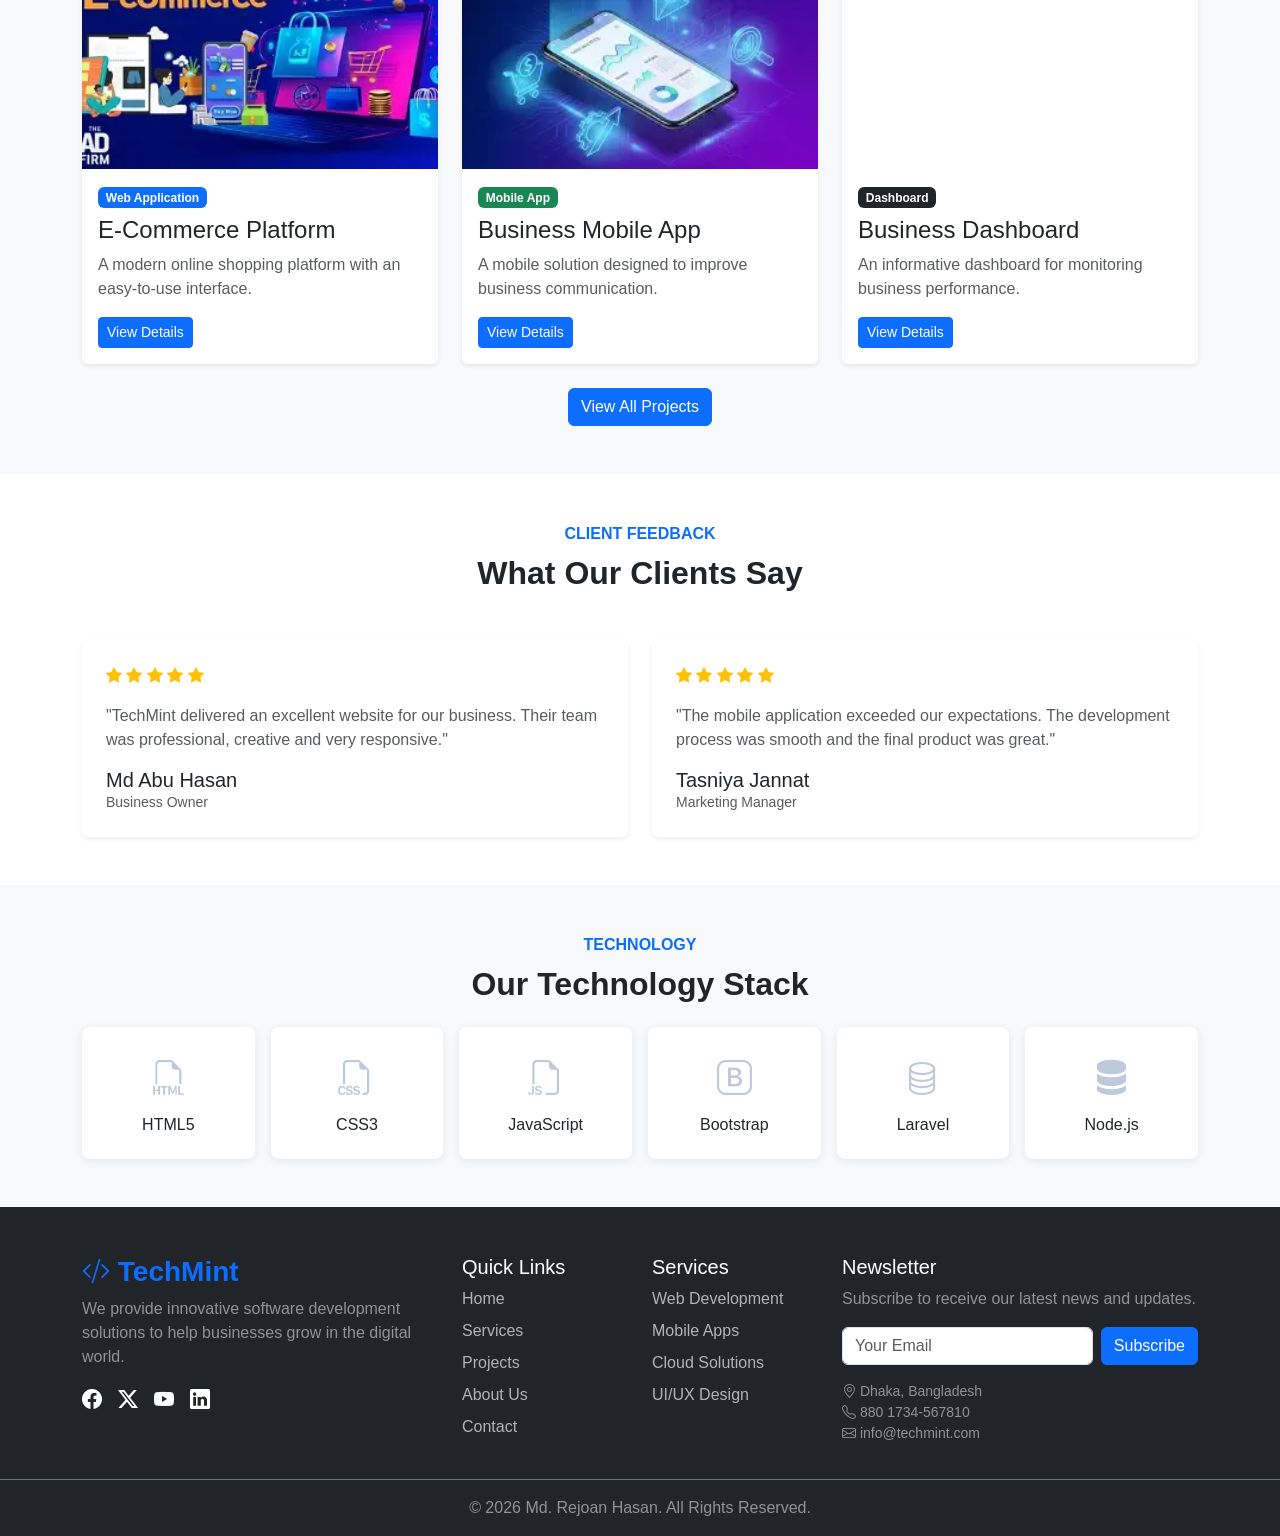
==== commit ac3d1e93: "Update index.html" ====
--- a/index.html
+++ b/index.html
@@ -88,8 +88,10 @@
     <div class="carousel-inner">
 
         <div class="carousel-item active">
-            <img src="Assets/" alt="Modern office"> class="d-block w-100" alt="Modern office">
-            <div class="carousel-caption">
+    <img src="https://images.unsplash.com/photo-1497366811353-6870744d04b2?auto=format&fit=crop&w=1200&q=80"
+         class="d-block w-100"
+         alt="Modern office">
+</div
                 <h1>Powering Businesses with Digital Solutions</h1>
                 <p>Transform your business with innovative digital solutions designed to simplify operations, enhance productivity, and drive long-term growth.</p>
                 <a href="services.html" class="btn btn-primary">Explore Services</a>
@@ -108,11 +110,11 @@
             </div>
         </div>
 
-        <div class="carousel-item active">
-    <img src="<img src="https://images.unsplash.com/photo-1551288049-bebda4e38f71?auto=format&fit=crop&w=1200&q=80"
+         <div class="carousel-item active">
+    <img src="https://images.unsplash.com/photo-1497366811353-6870744d04b2?auto=format&fit=crop&w=1200&q=80"
          class="d-block w-100"
          alt="Modern office">
-</div>
+</div
                 <h1>Smart Software for a Smarter Business</h1>
                 <p>Innovative software solutions that simplify your workflow, boost productivity, and help your business grow faster in the digital world.</p>
                 <a href="contact.html" class="btn btn-primary">Contact Us</a>
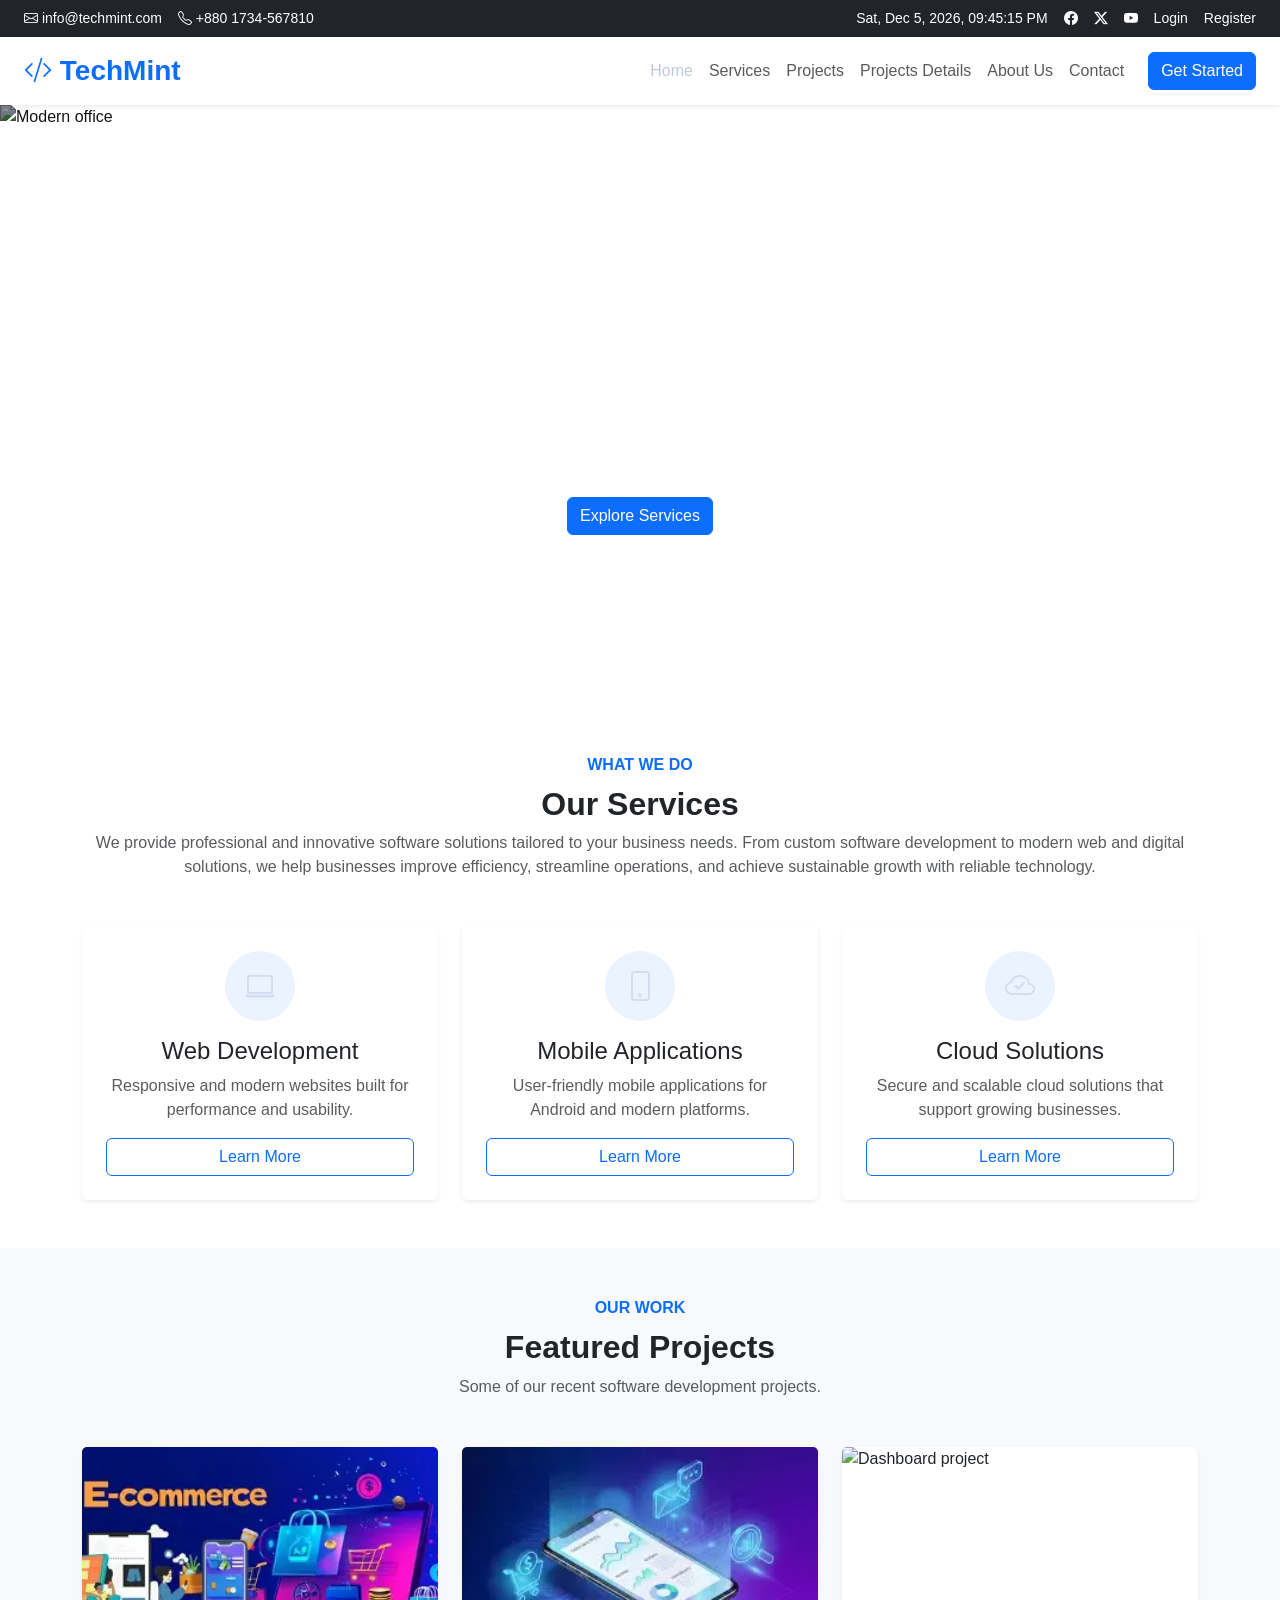
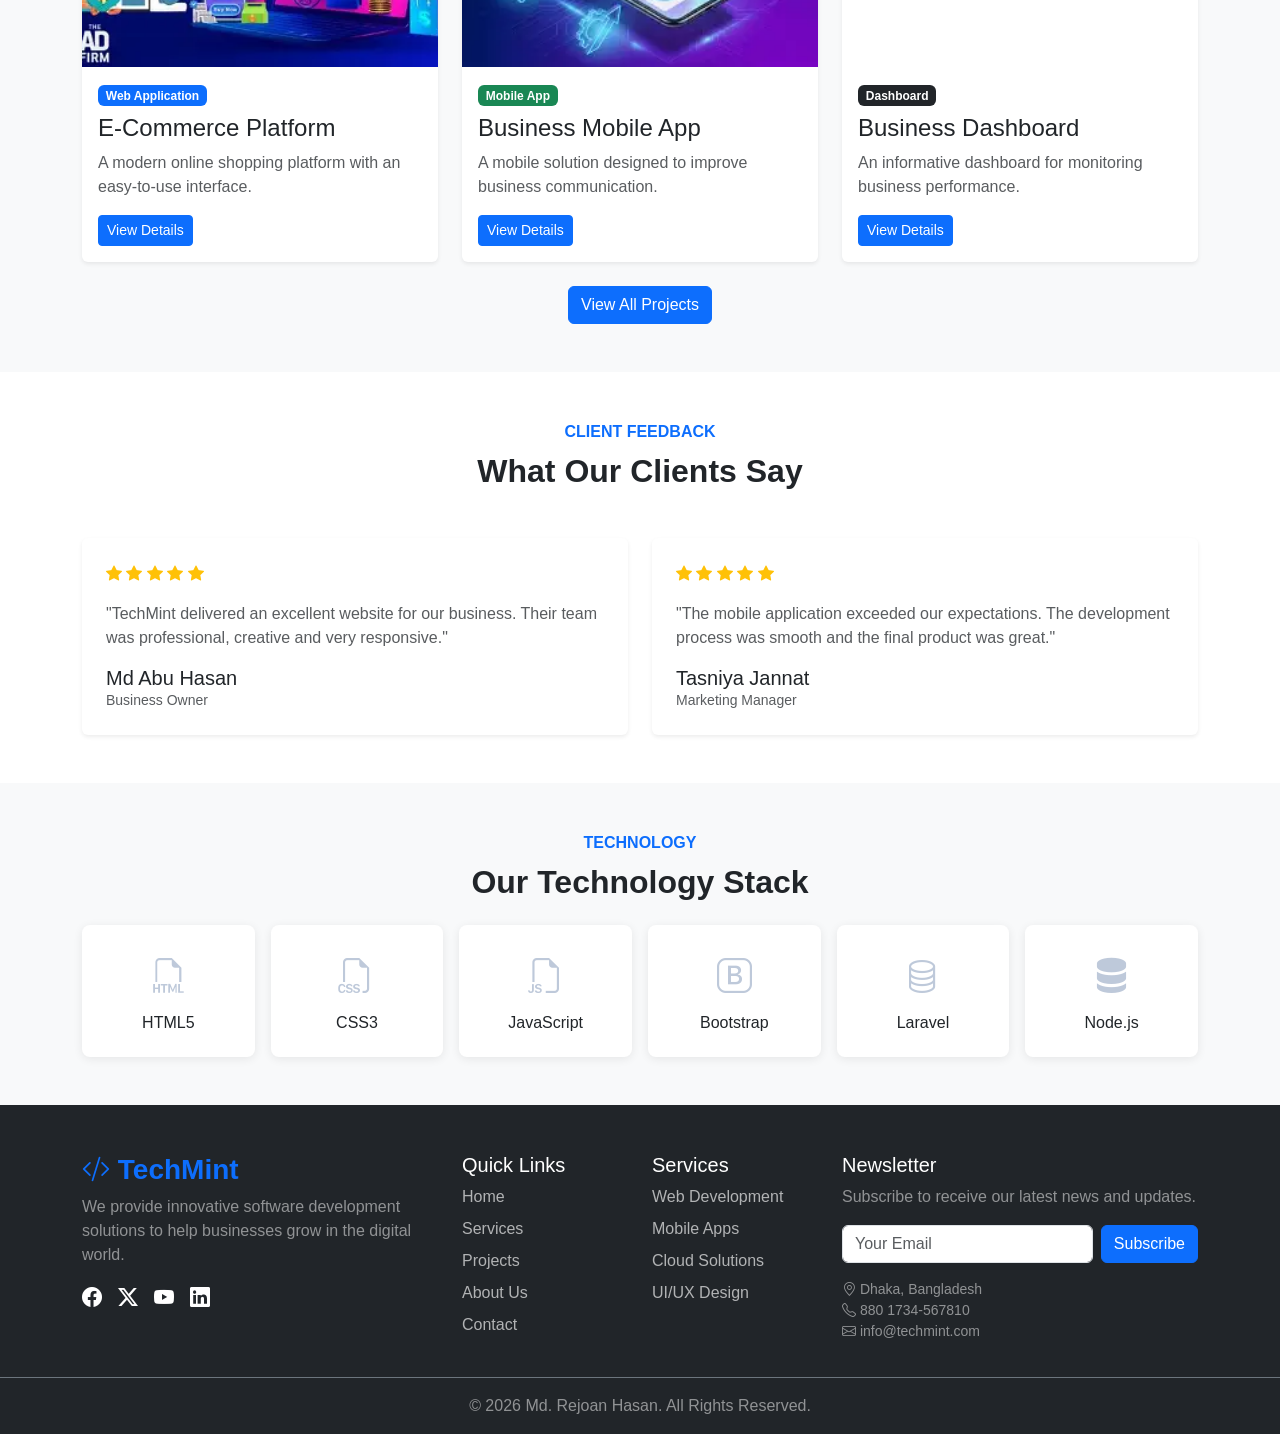
==== commit f623279c: "Update index.html" ====
--- a/index.html
+++ b/index.html
@@ -77,8 +77,9 @@
     </div>
 </nav>
 
-<!-- Banner Section -->
+ <!-- Banner Section -->
 <section id="heroCarousel" class="carousel slide" data-bs-ride="carousel">
+
     <div class="carousel-indicators">
         <button type="button" data-bs-target="#heroCarousel" data-bs-slide-to="0" class="active"></button>
         <button type="button" data-bs-target="#heroCarousel" data-bs-slide-to="1"></button>
@@ -87,22 +88,25 @@
 
     <div class="carousel-inner">
 
+        <!-- Slide 1 -->
         <div class="carousel-item active">
-    <img src="https://images.unsplash.com/photo-1497366811353-6870744d04b2?auto=format&fit=crop&w=1200&q=80"
-         class="d-block w-100"
-         alt="Modern office">
-</div
+            <img src="https://images.unsplash.com/photo-1497366811353-6870744d04b2?auto=format&fit=crop&w=1200&q=80"
+                 class="d-block w-100"
+                 alt="Modern office">
+
+            <div class="carousel-caption">
                 <h1>Powering Businesses with Digital Solutions</h1>
                 <p>Transform your business with innovative digital solutions designed to simplify operations, enhance productivity, and drive long-term growth.</p>
                 <a href="services.html" class="btn btn-primary">Explore Services</a>
             </div>
         </div>
 
-        <div class="carousel-item active">
-    <img src="https://images.unsplash.com/photo-1497366811353-6870744d04b2?auto=format&fit=crop&w=1200&q=80"
-         class="d-block w-100"
-         alt="Modern office">
-</div>
+        <!-- Slide 2 -->
+        <div class="carousel-item">
+            <img src="https://images.unsplash.com/photo-1551288049-bebda4e38f71?auto=format&fit=crop&w=1200&q=80"
+                 class="d-block w-100"
+                 alt="Smart technology">
+
             <div class="carousel-caption">
                 <h1>Transform Your Business with Smart Technology</h1>
                 <p>Custom software solutions built to help modern businesses work smarter, grow faster, and stay ahead in a competitive digital world.</p>
@@ -110,11 +114,13 @@
             </div>
         </div>
 
-         <div class="carousel-item active">
-    <img src="https://images.unsplash.com/photo-1497366811353-6870744d04b2?auto=format&fit=crop&w=1200&q=80"
-         class="d-block w-100"
-         alt="Modern office">
-</div
+        <!-- Slide 3 -->
+        <div class="carousel-item">
+            <img src="https://images.unsplash.com/photo-1518770660439-4636190af475?auto=format&fit=crop&w=1200&q=80"
+                 class="d-block w-100"
+                 alt="Software development">
+
+            <div class="carousel-caption">
                 <h1>Smart Software for a Smarter Business</h1>
                 <p>Innovative software solutions that simplify your workflow, boost productivity, and help your business grow faster in the digital world.</p>
                 <a href="contact.html" class="btn btn-primary">Contact Us</a>
@@ -123,13 +129,16 @@
 
     </div>
 
+    <!-- Previous Button -->
     <button class="carousel-control-prev" type="button" data-bs-target="#heroCarousel" data-bs-slide="prev">
         <span class="carousel-control-prev-icon"></span>
     </button>
 
+    <!-- Next Button -->
     <button class="carousel-control-next" type="button" data-bs-target="#heroCarousel" data-bs-slide="next">
         <span class="carousel-control-next-icon"></span>
     </button>
+
 </section>
 
 <!-- Services Section -->
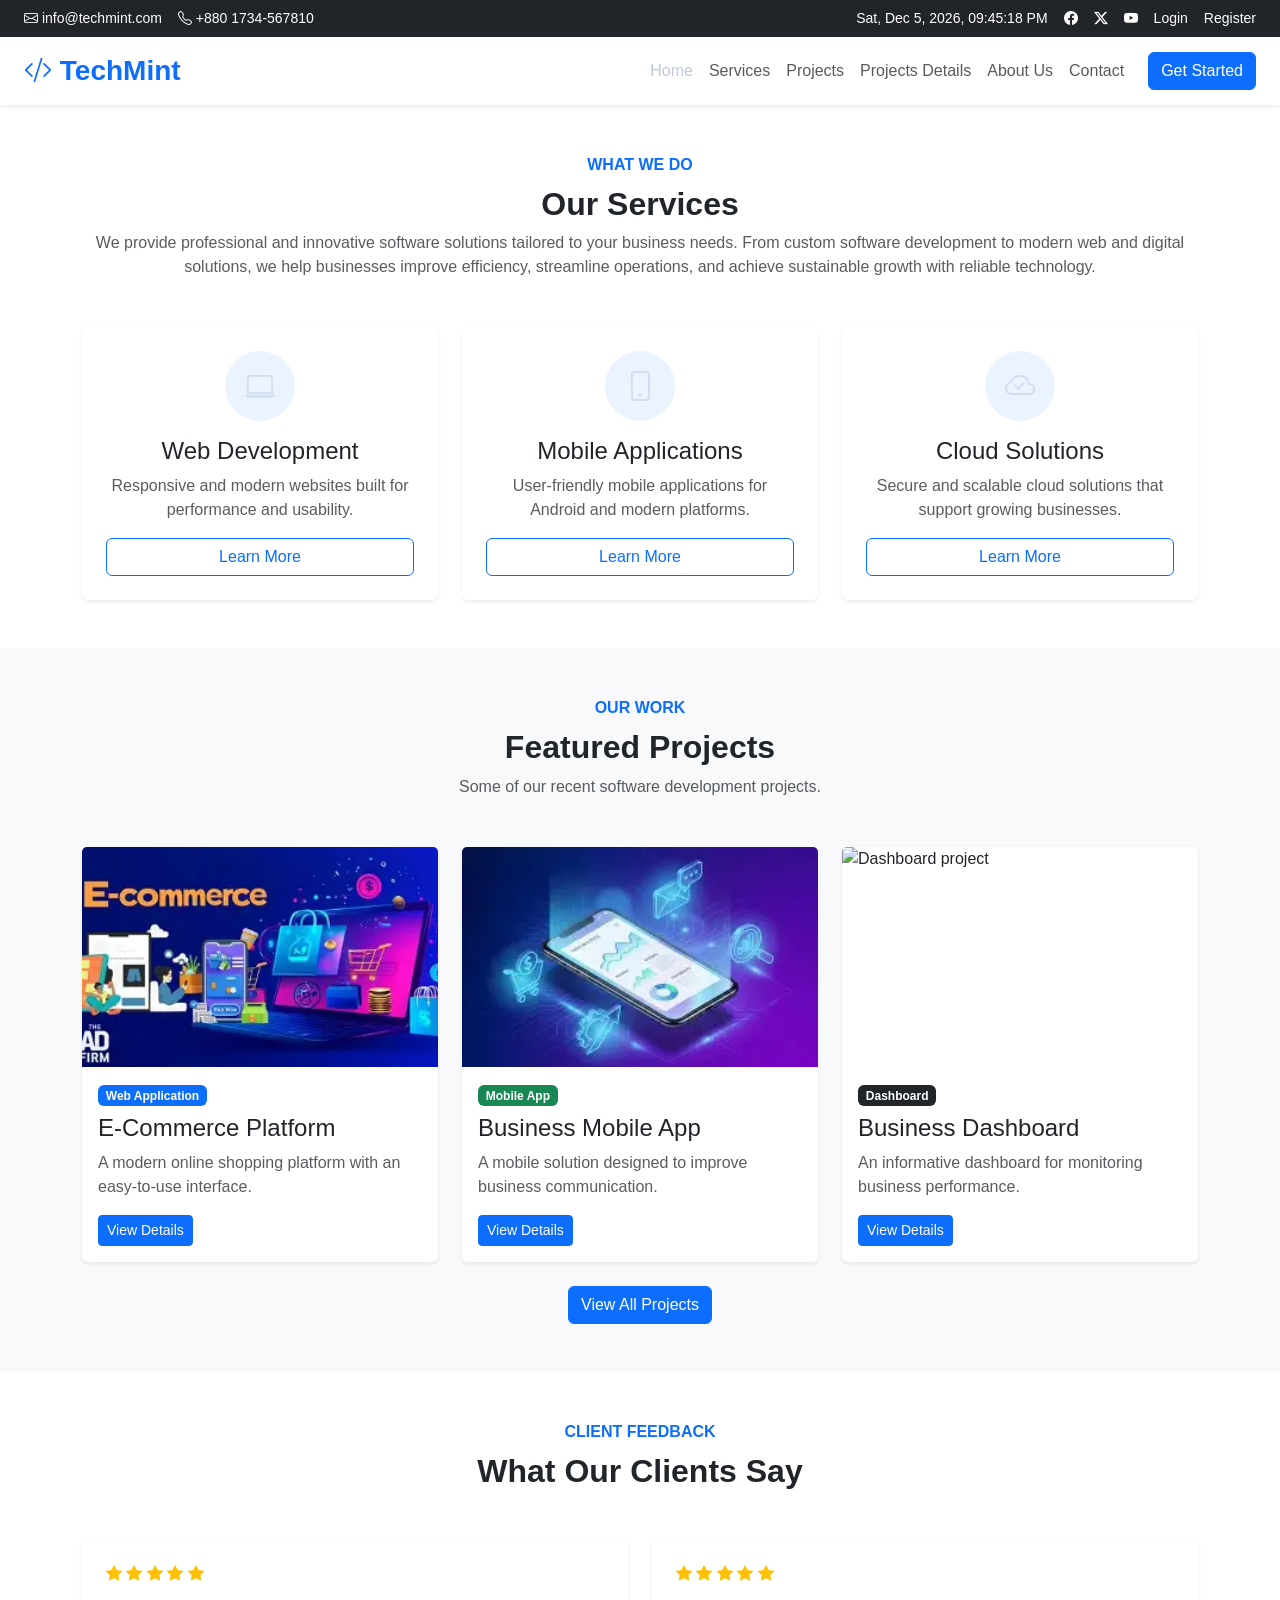
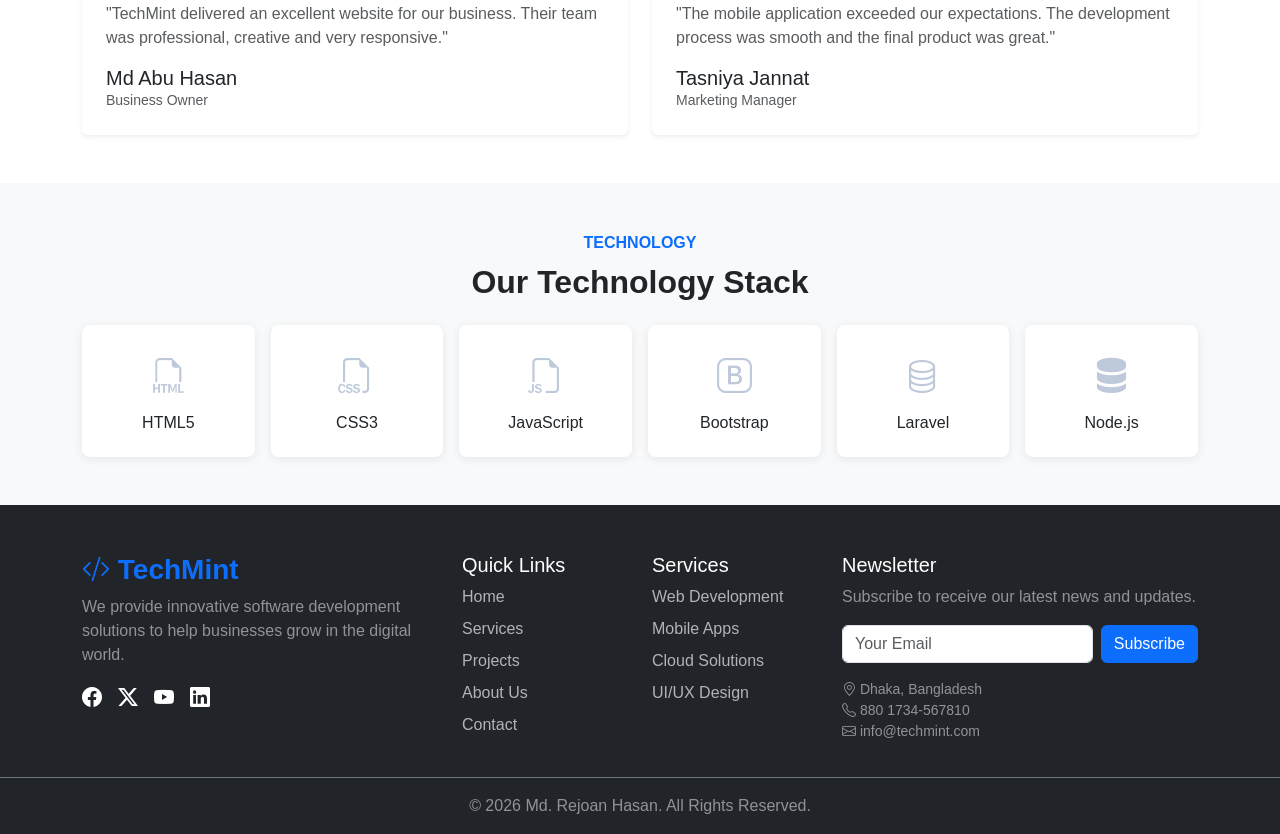
==== commit c2839336: "Update index.html" ====
--- a/index.html
+++ b/index.html
@@ -89,17 +89,34 @@
     <div class="carousel-inner">
 
         <!-- Slide 1 -->
-        <div class="carousel-item active">
-            <img src="https://images.unsplash.com/photo-1497366811353-6870744d04b2?auto=format&fit=crop&w=1200&q=80"
-                 class="d-block w-100"
-                 alt="Modern office">
-
-            <div class="carousel-caption">
-                <h1>Powering Businesses with Digital Solutions</h1>
-                <p>Transform your business with innovative digital solutions designed to simplify operations, enhance productivity, and drive long-term growth.</p>
-                <a href="services.html" class="btn btn-primary">Explore Services</a>
-            </div>
-        </div>
+        <div class="carousel-caption"
+     style="
+        position:absolute !important;
+        inset:0 !important;
+        width:100% !important;
+        height:100% !important;
+        display:flex !important;
+        flex-direction:column !important;
+        justify-content:center !important;
+        align-items:center !important;
+        padding:0 20px !important;
+        margin:0 !important;
+        text-align:center !important;
+     ">
+
+    <h1 style="margin:0 0 10px 0;">
+        Transform Your Business with Smart Technology
+    </h1>
+
+    <p style="margin:0 0 10px 0; max-width:900px;">
+        Custom software solutions built to help modern businesses work smarter, grow faster, and stay ahead in a competitive digital world.
+    </p>
+
+    <a href="projects.html" class="btn btn-primary" style="margin-top:10px;">
+        View Projects
+    </a>
+
+</div>
 
         <!-- Slide 2 -->
         <div class="carousel-item">
--- a/Css/style.css
+++ b/Css/style.css
@@ -1,4 +1,4 @@
-body {
+ body {
     font-family: Arial, sans-serif;
 }
 
@@ -15,19 +15,84 @@
     color: #bec9da;
 }
 
+/* =========================
+   HERO / CAROUSEL
+========================= */
+
+.carousel-item {
+    position: relative;
+}
+
 .carousel-item img {
+    width: 100%;
     height: 600px;
     object-fit: cover;
     filter: brightness(55%);
 }
 
-.carousel-caption {
-    bottom: 25%;
+/* FORCE CONTENT TO EXACT CENTER */
+.carousel .carousel-item .carousel-caption {
+    position: absolute !important;
+
+    top: 0 !important;
+    bottom: 0 !important;
+    left: 0 !important;
+    right: 0 !important;
+
+    width: 100% !important;
+    height: 100% !important;
+
+    margin: 0 !important;
+    padding: 0 20px !important;
+
+    transform: none !important;
+
+    display: flex !important;
+    flex-direction: column !important;
+
+    justify-content: center !important;
+    align-items: center !important;
+
+    text-align: center !important;
 }
 
+/* TITLE */
 .carousel-caption h1 {
     font-size: 3rem;
-    font-weight: 700;
+    font-weight: 800;
+    margin: 0 0 10px 0;
+}
+
+/* DESCRIPTION */
+.carousel-caption p {
+    font-size: 1rem;
+    margin: 0 0 10px 0;
+    max-width: 900px;
+}
+
+/* BUTTON */
+.carousel-caption .btn {
+    margin-top: 10px;
+}
+
+/* MOBILE */
+@media (max-width: 768px) {
+
+    .carousel-item img {
+        height: 500px;
+    }
+
+    .carousel .carousel-item .carousel-caption {
+        padding: 0 15px !important;
+    }
+
+    .carousel-caption h1 {
+        font-size: 2rem;
+    }
+
+    .carousel-caption p {
+        font-size: 0.9rem;
+    }
 }
 
 .service-icon {
@@ -128,4 +193,4 @@
 .project-gallery-img:hover,
 .project-thumb:hover {
     transform: scale(1.03);
-}+}
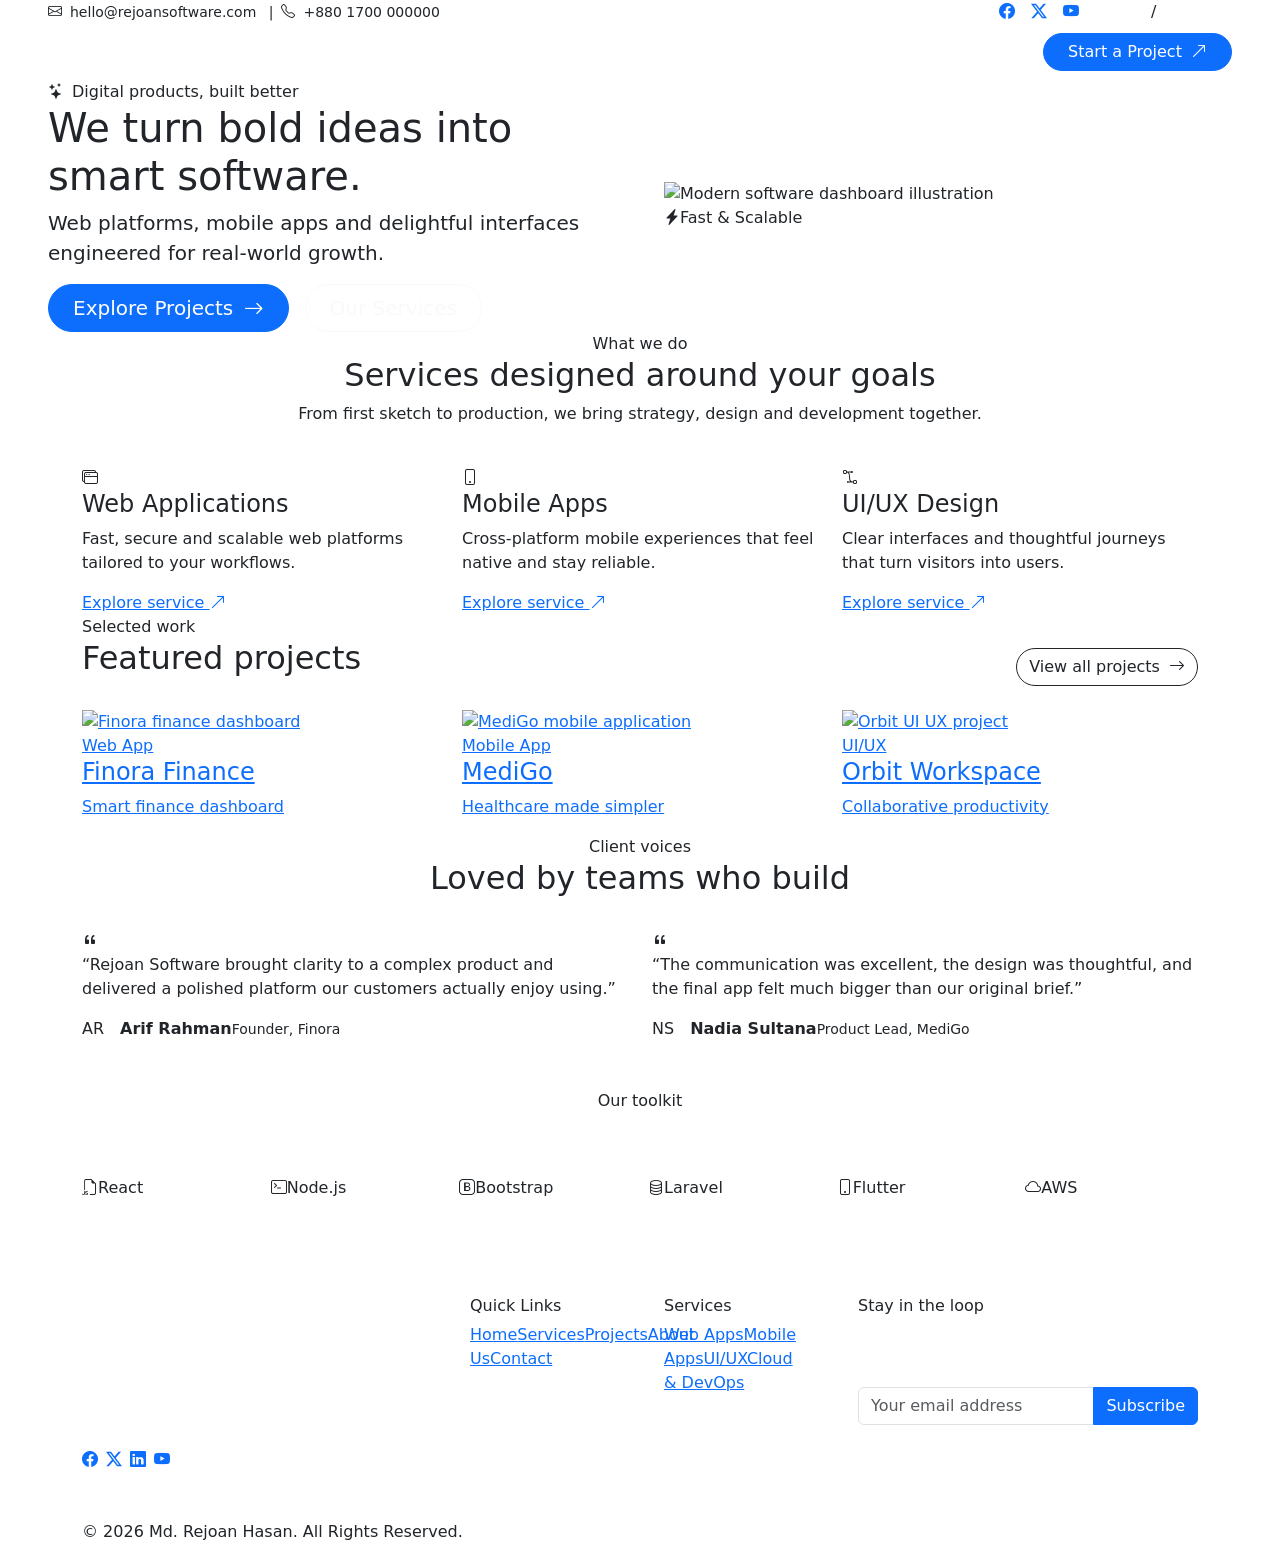
==== commit a6936a91: "Software Development Company Software Development Company" ====
--- a/index.html
+++ b/index.html
@@ -1,458 +1,199 @@
- <!DOCTYPE html>
-<html lang="en">
-<head>
-    <meta charset="UTF-8">
-    <meta name="viewport" content="width=device-width, initial-scale=1.0">
-    <title>TechMint- Software Development Company</title>
-
-    <link href="https://cdn.jsdelivr.net/npm/bootstrap@5.3.3/dist/css/bootstrap.min.css" rel="stylesheet">
-    <link href="https://cdn.jsdelivr.net/npm/bootstrap-icons@1.11.3/font/bootstrap-icons.css" rel="stylesheet">
-    <link rel="stylesheet" href="../Css/style.css">
-</head>
-<body>
-
-<!-- Top Header -->
-<div class="top-header bg-dark text-white">
-    <div class="container-fluid px-4">
-        <div class="row align-items-center py-2">
-            <div class="col-lg-6">
-                <div class="d-flex flex-wrap gap-3 small">
-                    <span><i class="bi bi-envelope"></i> info@techmint.com</span>
-                    <span><i class="bi bi-telephone"></i> +880 1734-567810</span>
-                </div>
-            </div>
-
-            <div class="col-lg-6">
-                <div class="d-flex justify-content-lg-end align-items-center flex-wrap gap-3 small mt-2 mt-lg-0">
-                    <span id="dateTime"></span>
-                    <a href="#" class="text-white"><i class="bi bi-facebook"></i></a>
-                    <a href="#" class="text-white"><i class="bi bi-twitter-x"></i></a>
-                    <a href="#" class="text-white"><i class="bi bi-youtube"></i></a>
-                    <a href="#" class="text-white">Login</a>
-                    <a href="#" class="text-white">Register</a>
-                </div>
-            </div>
-        </div>
-    </div>
-</div>
-
-<!-- Navigation -->
-<nav class="navbar navbar-expand-lg navbar-light bg-white shadow-sm sticky-top">
-    <div class="container-fluid px-4">
-        <a class="navbar-brand fw-bold fs-3 text-primary" href="index.html">
-            <i class="bi bi-code-slash"></i> TechMint
-        </a>
-
-        <button class="navbar-toggler" type="button" data-bs-toggle="collapse" data-bs-target="#mainNav">
-            <span class="navbar-toggler-icon"></span>
-        </button>
-
-        <div class="collapse navbar-collapse" id="mainNav">
-            <ul class="navbar-nav ms-auto align-items-lg-center">
-                <li class="nav-item">
-                    <a class="nav-link active" href="index.html">Home</a>
-                </li>
-                <li class="nav-item">
-                    <a class="nav-link" href="services.html">Services</a>
-                </li>
-                <li class="nav-item">
-                    <a class="nav-link" href="projects.html">Projects</a>
-                </li>
-
- <li class="nav-item">
-                    <a class="nav-link" href="project-details.html">Projects Details</a>
-                </li>
-
-                <li class="nav-item">
-                    <a class="nav-link" href="about.html">About Us</a>
-                </li>
-                <li class="nav-item">
-                    <a class="nav-link" href="contact.html">Contact</a>
-                </li>
-                <li class="nav-item">
-                    <a class="btn btn-primary ms-lg-3 mt-2 mt-lg-0" href="contact.html">Get Started</a>
-                </li>
-            </ul>
-        </div>
-    </div>
-</nav>
-
- <!-- Banner Section -->
-<section id="heroCarousel" class="carousel slide" data-bs-ride="carousel">
-
-    <div class="carousel-indicators">
-        <button type="button" data-bs-target="#heroCarousel" data-bs-slide-to="0" class="active"></button>
-        <button type="button" data-bs-target="#heroCarousel" data-bs-slide-to="1"></button>
-        <button type="button" data-bs-target="#heroCarousel" data-bs-slide-to="2"></button>
-    </div>
-
-    <div class="carousel-inner">
-
-        <!-- Slide 1 -->
-        <div class="carousel-caption"
-     style="
-        position:absolute !important;
-        inset:0 !important;
-        width:100% !important;
-        height:100% !important;
-        display:flex !important;
-        flex-direction:column !important;
-        justify-content:center !important;
-        align-items:center !important;
-        padding:0 20px !important;
-        margin:0 !important;
-        text-align:center !important;
-     ">
-
-    <h1 style="margin:0 0 10px 0;">
-        Transform Your Business with Smart Technology
-    </h1>
-
-    <p style="margin:0 0 10px 0; max-width:900px;">
-        Custom software solutions built to help modern businesses work smarter, grow faster, and stay ahead in a competitive digital world.
-    </p>
-
-    <a href="projects.html" class="btn btn-primary" style="margin-top:10px;">
-        View Projects
-    </a>
-
-</div>
-
-        <!-- Slide 2 -->
-        <div class="carousel-item">
-            <img src="https://images.unsplash.com/photo-1551288049-bebda4e38f71?auto=format&fit=crop&w=1200&q=80"
-                 class="d-block w-100"
-                 alt="Smart technology">
-
-            <div class="carousel-caption">
-                <h1>Transform Your Business with Smart Technology</h1>
-                <p>Custom software solutions built to help modern businesses work smarter, grow faster, and stay ahead in a competitive digital world.</p>
-                <a href="projects.html" class="btn btn-primary">View Projects</a>
-            </div>
-        </div>
-
-        <!-- Slide 3 -->
-        <div class="carousel-item">
-            <img src="https://images.unsplash.com/photo-1518770660439-4636190af475?auto=format&fit=crop&w=1200&q=80"
-                 class="d-block w-100"
-                 alt="Software development">
-
-            <div class="carousel-caption">
-                <h1>Smart Software for a Smarter Business</h1>
-                <p>Innovative software solutions that simplify your workflow, boost productivity, and help your business grow faster in the digital world.</p>
-                <a href="contact.html" class="btn btn-primary">Contact Us</a>
-            </div>
-        </div>
-
-    </div>
-
-    <!-- Previous Button -->
-    <button class="carousel-control-prev" type="button" data-bs-target="#heroCarousel" data-bs-slide="prev">
-        <span class="carousel-control-prev-icon"></span>
-    </button>
-
-    <!-- Next Button -->
-    <button class="carousel-control-next" type="button" data-bs-target="#heroCarousel" data-bs-slide="next">
-        <span class="carousel-control-next-icon"></span>
-    </button>
-
-</section>
-
-<!-- Services Section -->
-<section class="py-5">
-    <div class="container">
-        <div class="text-center mb-5">
-            <span class="text-primary fw-semibold">WHAT WE DO</span>
-            <h2 class="fw-bold mt-2">Our Services</h2>
-            <p class="text-muted">We provide professional and innovative software solutions tailored to your business needs. From custom software development to modern web and digital solutions, we help businesses improve efficiency, streamline operations, and achieve sustainable growth with reliable technology.</p>
-        </div>
-
-        <div class="row g-4">
-
-            <div class="col-md-4">
-                <div class="card service-card h-100 border-0 shadow-sm text-center p-4">
-                    <div class="service-icon mx-auto mb-3">
-                        <i class="bi bi-laptop"></i>
-                    </div>
-                    <h4>Web Development</h4>
-                    <p class="text-muted">
-                        Responsive and modern websites built for performance and usability.
-                    </p>
-                    <a href="services.html" class="btn btn-outline-primary">Learn More</a>
-                </div>
-            </div>
-
-            <div class="col-md-4">
-                <div class="card service-card h-100 border-0 shadow-sm text-center p-4">
-                    <div class="service-icon mx-auto mb-3">
-                        <i class="bi bi-phone"></i>
-                    </div>
-                    <h4>Mobile Applications</h4>
-                    <p class="text-muted">
-                        User-friendly mobile applications for Android and modern platforms.
-                    </p>
-                    <a href="services.html" class="btn btn-outline-primary">Learn More</a>
-                </div>
-            </div>
-
-            <div class="col-md-4">
-                <div class="card service-card h-100 border-0 shadow-sm text-center p-4">
-                    <div class="service-icon mx-auto mb-3">
-                        <i class="bi bi-cloud-check"></i>
-                    </div>
-                    <h4>Cloud Solutions</h4>
-                    <p class="text-muted">
-                        Secure and scalable cloud solutions that support growing businesses.
-                    </p>
-                    <a href="services.html" class="btn btn-outline-primary">Learn More</a>
-                </div>
-            </div>
-
-        </div>
-    </div>
-</section>
-
-<!-- Featured Projects Section -->
-<section class="py-5 bg-light">
-    <div class="container">
-        <div class="text-center mb-5">
-            <span class="text-primary fw-semibold">OUR WORK</span>
-            <h2 class="fw-bold mt-2">Featured Projects</h2>
-            <p class="text-muted">Some of our recent software development projects.</p>
-        </div>
-
-        <div class="row g-4">
-
-            <div class="col-md-4">
-                <div class="card border-0 shadow-sm h-100">
-                    <img src="../Assets/E-Commerce Platform" class="card-img-top project-img" alt="E-commerce project">
-                    <div class="card-body">
-                        <span class="badge bg-primary mb-2">Web Application</span>
-                        <h4 class="card-title">E-Commerce Platform</h4>
-                        <p class="card-text text-muted">
-                            A modern online shopping platform with an easy-to-use interface.
-                        </p>
-                        <a href="project-details.html" class="btn btn-sm btn-primary">View Details</a>
-                    </div>
-                </div>
-            </div>
-
-            <div class="col-md-4">
-                <div class="card border-0 shadow-sm h-100">
-                    <img src="../Assets/Business Mobile App" class="card-img-top project-img" alt="Mobile application">
-                    <div class="card-body">
-                        <span class="badge bg-success mb-2">Mobile App</span>
-                        <h4 class="card-title">Business Mobile App</h4>
-                        <p class="card-text text-muted">
-                            A mobile solution designed to improve business communication.
-                        </p>
-                        <a href="project-details.html" class="btn btn-sm btn-primary">View Details</a>
-                    </div>
-                </div>
-            </div>
-
-            <div class="col-md-4">
-                <div class="card border-0 shadow-sm h-100">
-                    <img src="https://images.unsplash.com/photo-1551288049-bebda4e38f71?auto=format&fit=crop&w=800&q=80" class="card-img-top project-img" alt="Dashboard project">
-                    <div class="card-body">
-                        <span class="badge bg-dark mb-2">Dashboard</span>
-                        <h4 class="card-title">Business Dashboard</h4>
-                        <p class="card-text text-muted">
-                            An informative dashboard for monitoring business performance.
-                        </p>
-                        <a href="project-details.html" class="btn btn-sm btn-primary">View Details</a>
-                    </div>
-                </div>
-            </div>
-
-        </div>
-
-        <div class="text-center mt-4">
-            <a href="projects.html" class="btn btn-primary">View All Projects</a>
-        </div>
-    </div>
-</section>
-
-<!-- Testimonials Section -->
-<section class="py-5">
-    <div class="container">
-        <div class="text-center mb-5">
-            <span class="text-primary fw-semibold">CLIENT FEEDBACK</span>
-            <h2 class="fw-bold mt-2">What Our Clients Say</h2>
-        </div>
-
-        <div class="row g-4">
-
-            <div class="col-md-6">
-                <div class="card border-0 shadow-sm p-4 h-100">
-                    <div class="text-warning mb-3">
-                        <i class="bi bi-star-fill"></i>
-                        <i class="bi bi-star-fill"></i>
-                        <i class="bi bi-star-fill"></i>
-                        <i class="bi bi-star-fill"></i>
-                        <i class="bi bi-star-fill"></i>
-                    </div>
-                    <p class="text-muted">
-                        "TechMint delivered an excellent website for our business.
-                        Their team was professional, creative and very responsive."
-                    </p>
-                    <h5 class="mb-0">Md Abu Hasan</h5>
-                    <small class="text-muted">Business Owner</small>
-                </div>
-            </div>
-
-            <div class="col-md-6">
-                <div class="card border-0 shadow-sm p-4 h-100">
-                    <div class="text-warning mb-3">
-                        <i class="bi bi-star-fill"></i>
-                        <i class="bi bi-star-fill"></i>
-                        <i class="bi bi-star-fill"></i>
-                        <i class="bi bi-star-fill"></i>
-                        <i class="bi bi-star-fill"></i>
-                    </div>
-                    <p class="text-muted">
-                        "The mobile application exceeded our expectations.
-                        The development process was smooth and the final product was great."
-                    </p>
-                    <h5 class="mb-0">Tasniya Jannat</h5>
-                    <small class="text-muted">Marketing Manager</small>
-                </div>
-            </div>
-
-        </div>
-    </div>
-</section>
-
-<!-- Technology Stack Section -->
-<section class="py-5 bg-light">
-    <div class="container">
-        <div class="text-center mb-4">
-            <span class="text-primary fw-semibold">TECHNOLOGY</span>
-            <h2 class="fw-bold mt-2">Our Technology Stack</h2>
-        </div>
-
-        <div class="row row-cols-2 row-cols-md-3 row-cols-lg-6 g-3 text-center">
-            <div class="col">
-                <div class="tech-item">
-                    <i class="bi bi-filetype-html"></i>
-                    <h6>HTML5</h6>
-                </div>
-            </div>
-
-            <div class="col">
-                <div class="tech-item">
-                    <i class="bi bi-filetype-css"></i>
-                    <h6>CSS3</h6>
-                </div>
-            </div>
-
-            <div class="col">
-                <div class="tech-item">
-                    <i class="bi bi-filetype-js"></i>
-                    <h6>JavaScript</h6>
-                </div>
-            </div>
-
-            <div class="col">
-                <div class="tech-item">
-                    <i class="bi bi-bootstrap"></i>
-                    <h6>Bootstrap</h6>
-                </div>
-            </div>
-
-            <div class="col">
-                <div class="tech-item">
-                    <i class="bi bi-database"></i>
-                    <h6>Laravel</h6>
-                </div>
-            </div>
-
-            <div class="col">
-                <div class="tech-item">
-                    <i class="bi bi-server"></i>
-                    <h6>Node.js</h6>
-                </div>
-            </div>
-        </div>
-    </div>
-</section>
-
-<!-- Big Footer -->
-<footer class="bg-dark text-white pt-5">
-    <div class="container">
-        <div class="row g-4 pb-4">
-
-            <div class="col-lg-4">
-                <h3 class="fw-bold text-primary">
-                    <i class="bi bi-code-slash"></i> TechMint
-                </h3>
-                <p class="text-white-50">
-                    We provide innovative software development solutions
-                    to help businesses grow in the digital world.
-                </p>
-
-                <div class="d-flex gap-3">
-                    <a href="#" class="text-white fs-5"><i class="bi bi-facebook"></i></a>
-                    <a href="#" class="text-white fs-5"><i class="bi bi-twitter-x"></i></a>
-                    <a href="#" class="text-white fs-5"><i class="bi bi-youtube"></i></a>
-                    <a href="#" class="text-white fs-5"><i class="bi bi-linkedin"></i></a>
-                </div>
-            </div>
-
-            <div class="col-6 col-lg-2">
-                <h5>Quick Links</h5>
-                <ul class="list-unstyled footer-links">
-                    <li><a href="index.html">Home</a></li>
-                    <li><a href="services.html">Services</a></li>
-                    <li><a href="projects.html">Projects</a></li>
-                    <li><a href="about.html">About Us</a></li>
-                    <li><a href="contact.html">Contact</a></li>
-                </ul>
-            </div>
-
-            <div class="col-6 col-lg-2">
-                <h5>Services</h5>
-                <ul class="list-unstyled footer-links">
-                    <li><a href="services.html">Web Development</a></li>
-                    <li><a href="services.html">Mobile Apps</a></li>
-                    <li><a href="services.html">Cloud Solutions</a></li>
-                    <li><a href="services.html">UI/UX Design</a></li>
-                </ul>
-            </div>
-
-            <div class="col-lg-4">
-                <h5>Newsletter</h5>
-                <p class="text-white-50">
-                    Subscribe to receive our latest news and updates.
-                </p>
-
-                <form class="d-flex gap-2">
-                    <input type="email" class="form-control" placeholder="Your Email">
-                    <button type="submit" class="btn btn-primary">Subscribe</button>
-                </form>
-
-                <div class="mt-3 text-white-50 small">
-                    <div><i class="bi bi-geo-alt"></i> Dhaka, Bangladesh</div>
-                    <div><i class="bi bi-telephone"></i> 880 1734-567810</div>
-                    <div><i class="bi bi-envelope"></i> info@techmint.com</div>
-                </div>
-            </div>
-
-        </div>
-    </div>
-
-    <!-- Copyright Footer -->
-    <div class="border-top border-secondary">
-        <div class="container py-3 text-center">
-            <p class="mb-0 text-white-50">
-                &copy; 2026 Md. Rejoan Hasan. All Rights Reserved.
-            </p>
-        </div>
-    </div>
-</footer>
-
-<script src="https://cdn.jsdelivr.net/npm/bootstrap@5.3.3/dist/js/bootstrap.bundle.min.js"></script>
-<script src="../Js/script.js"></script>
-
-</body>
-</html>
+<!DOCTYPE html>
+<html lang="en">
+<head>
+  <meta charset="UTF-8">
+  <meta name="viewport" content="width=device-width, initial-scale=1.0">
+  <meta name="description" content="Rejoan Software — modern software development, web, mobile and UI/UX solutions.">
+  <title>Rejoan Software | Software Development Company</title>
+  <link href="https://cdn.jsdelivr.net/npm/bootstrap@5.3.3/dist/css/bootstrap.min.css" rel="stylesheet">
+  <link href="https://cdn.jsdelivr.net/npm/bootstrap-icons@1.11.3/font/bootstrap-icons.css" rel="stylesheet">
+  <link rel="stylesheet" href="assets/css/style.css">
+</head>
+<body>
+  <div class="topbar">
+    <div class="container-fluid px-3 px-lg-5 d-flex justify-content-between align-items-center flex-wrap gap-2">
+      <div class="small"><i class="bi bi-envelope me-2"></i>hello@rejoansoftware.com <span class="mx-2">|</span><i class="bi bi-telephone me-2"></i>+880 1700 000000</div>
+      <div class="d-flex align-items-center gap-3">
+        <a href="#" aria-label="Facebook"><i class="bi bi-facebook"></i></a>
+        <a href="#" aria-label="X"><i class="bi bi-twitter-x"></i></a>
+        <a href="#" aria-label="YouTube"><i class="bi bi-youtube"></i></a>
+        <button class="btn btn-link btn-sm text-white p-0" data-bs-toggle="modal" data-bs-target="#loginModal">Login</button>
+        <span>/</span>
+        <button class="btn btn-link btn-sm text-white p-0" data-bs-toggle="modal" data-bs-target="#registerModal">Register</button>
+      </div>
+    </div>
+  </div>
+
+  <nav class="navbar navbar-expand-lg navbar-dark main-nav sticky-top">
+    <div class="container-fluid px-3 px-lg-5">
+      <a class="navbar-brand fw-bold d-flex align-items-center gap-2" href="index.html">
+        <span class="brand-mark"><i class="bi bi-code-slash"></i></span>
+        Rejoan<span class="brand-accent">Software</span>
+      </a>
+      <button class="navbar-toggler" type="button" data-bs-toggle="collapse" data-bs-target="#mainNav"><span class="navbar-toggler-icon"></span></button>
+      <div class="collapse navbar-collapse" id="mainNav">
+        <ul class="navbar-nav ms-auto align-items-lg-center gap-lg-2">
+          <li class="nav-item"><a class="nav-link active" href="index.html">Home</a></li>
+          <li class="nav-item"><a class="nav-link" href="services.html">Services</a></li>
+          <li class="nav-item"><a class="nav-link" href="projects.html">Projects</a></li>
+          <li class="nav-item"><a class="nav-link" href="about.html">About Us</a></li>
+          <li class="nav-item"><a class="nav-link" href="contact.html">Contact</a></li>
+          <li class="nav-item ms-lg-2"><a class="btn btn-primary rounded-pill px-4" href="contact.html">Start a Project <i class="bi bi-arrow-up-right ms-1"></i></a></li>
+        </ul>
+      </div>
+    </div>
+  </nav>
+
+  <header id="heroCarousel" class="carousel slide hero-carousel" data-bs-ride="carousel" data-bs-interval="5000">
+    <div class="carousel-indicators">
+      <button type="button" data-bs-target="#heroCarousel" data-bs-slide-to="0" class="active" aria-current="true" aria-label="Slide 1"></button>
+      <button type="button" data-bs-target="#heroCarousel" data-bs-slide-to="1" aria-label="Slide 2"></button>
+      <button type="button" data-bs-target="#heroCarousel" data-bs-slide-to="2" aria-label="Slide 3"></button>
+    </div>
+
+    <div class="carousel-inner">
+      <div class="carousel-item active hero-slide hero-slide-1">
+        <div class="container-fluid px-4 px-lg-5">
+          <div class="hero-content row align-items-center g-5">
+            <div class="col-lg-6">
+              <div class="hero-copy">
+                <span class="eyebrow"><i class="bi bi-stars me-2"></i>Digital products, built better</span>
+                <h1>We turn bold ideas into <span class="text-gradient">smart software.</span></h1>
+                <p class="lead">Web platforms, mobile apps and delightful interfaces engineered for real-world growth.</p>
+                <div class="d-flex gap-3 flex-wrap">
+                  <a href="projects.html" class="btn btn-primary btn-lg rounded-pill px-4">Explore Projects <i class="bi bi-arrow-right ms-1"></i></a>
+                  <a href="services.html" class="btn btn-outline-light btn-lg rounded-pill px-4">Our Services</a>
+                </div>
+              </div>
+            </div>
+            <div class="col-lg-6">
+              <div class="hero-image-wrap">
+                <img src="assets/images/hero-1.svg" class="hero-visual" alt="Modern software dashboard illustration">
+                <div class="hero-floating-card"><i class="bi bi-lightning-charge-fill"></i><span>Fast & Scalable</span></div>
+              </div>
+            </div>
+          </div>
+        </div>
+      </div>
+
+      <div class="carousel-item hero-slide hero-slide-2">
+        <div class="container-fluid px-4 px-lg-5">
+          <div class="hero-content row align-items-center g-5">
+            <div class="col-lg-6 order-lg-2">
+              <div class="hero-copy">
+                <span class="eyebrow"><i class="bi bi-rocket-takeoff me-2"></i>Built for speed & scale</span>
+                <h2>Technology that keeps your business <span class="text-gradient">moving forward.</span></h2>
+                <p class="lead">From discovery to deployment, our team creates maintainable solutions that perform.</p>
+                <a href="contact.html" class="btn btn-primary btn-lg rounded-pill px-4">Let's Talk <i class="bi bi-arrow-right ms-1"></i></a>
+              </div>
+            </div>
+            <div class="col-lg-6 order-lg-1">
+              <div class="hero-image-wrap">
+                <img src="assets/images/hero-2.svg" class="hero-visual" alt="Software analytics and growth dashboard illustration">
+                <div class="hero-floating-card"><i class="bi bi-graph-up-arrow"></i><span>Growth Focused</span></div>
+              </div>
+            </div>
+          </div>
+        </div>
+      </div>
+
+      <div class="carousel-item hero-slide hero-slide-3">
+        <div class="container-fluid px-4 px-lg-5">
+          <div class="hero-content row align-items-center g-5">
+            <div class="col-lg-6">
+              <div class="hero-copy">
+                <span class="eyebrow"><i class="bi bi-palette me-2"></i>Design • Develop • Deliver</span>
+                <h2>Beautiful experiences backed by <span class="text-gradient">solid engineering.</span></h2>
+                <p class="lead">A practical product partner for startups, teams and ambitious organizations.</p>
+                <a href="about.html" class="btn btn-primary btn-lg rounded-pill px-4">Meet Our Team <i class="bi bi-arrow-right ms-1"></i></a>
+              </div>
+            </div>
+            <div class="col-lg-6">
+              <div class="hero-image-wrap">
+                <img src="assets/images/hero-3.svg" class="hero-visual" alt="Creative UI and UX product design illustration">
+                <div class="hero-floating-card"><i class="bi bi-check2-circle"></i><span>Design + Engineering</span></div>
+              </div>
+            </div>
+          </div>
+        </div>
+      </div>
+    </div>
+
+    <button class="carousel-control-prev" type="button" data-bs-target="#heroCarousel" data-bs-slide="prev" aria-label="Previous slide">
+      <span class="carousel-control-prev-icon"></span>
+    </button>
+    <button class="carousel-control-next" type="button" data-bs-target="#heroCarousel" data-bs-slide="next" aria-label="Next slide">
+      <span class="carousel-control-next-icon"></span>
+    </button>
+  </header>
+
+  <section class="section-pad">
+    <div class="container">
+      <div class="section-heading text-center">
+        <span class="eyebrow dark">What we do</span>
+        <h2>Services designed around <span>your goals</span></h2>
+        <p>From first sketch to production, we bring strategy, design and development together.</p>
+      </div>
+      <div class="row g-4 mt-2">
+        <div class="col-md-6 col-lg-4"><div class="service-card h-100"><div class="icon-box"><i class="bi bi-window-stack"></i></div><h4>Web Applications</h4><p>Fast, secure and scalable web platforms tailored to your workflows.</p><a href="services.html#web-apps" class="stretched-link">Explore service <i class="bi bi-arrow-up-right"></i></a></div></div>
+        <div class="col-md-6 col-lg-4"><div class="service-card h-100"><div class="icon-box"><i class="bi bi-phone"></i></div><h4>Mobile Apps</h4><p>Cross-platform mobile experiences that feel native and stay reliable.</p><a href="services.html#mobile-apps" class="stretched-link">Explore service <i class="bi bi-arrow-up-right"></i></a></div></div>
+        <div class="col-md-6 col-lg-4"><div class="service-card h-100"><div class="icon-box"><i class="bi bi-bezier2"></i></div><h4>UI/UX Design</h4><p>Clear interfaces and thoughtful journeys that turn visitors into users.</p><a href="services.html#uiux" class="stretched-link">Explore service <i class="bi bi-arrow-up-right"></i></a></div></div>
+      </div>
+    </div>
+  </section>
+
+  <section class="section-pad bg-soft">
+    <div class="container">
+      <div class="d-flex justify-content-between align-items-end flex-wrap gap-3 mb-4">
+        <div class="section-heading mb-0"><span class="eyebrow dark">Selected work</span><h2>Featured <span>projects</span></h2></div>
+        <a href="projects.html" class="btn btn-outline-dark rounded-pill">View all projects <i class="bi bi-arrow-right ms-1"></i></a>
+      </div>
+      <div class="row g-4">
+        <div class="col-md-6 col-lg-4"><a href="project-details.html?id=finora" class="project-card"><img src="assets/images/project-finora.svg" alt="Finora finance dashboard"><div class="project-overlay"><span>Web App</span><h4>Finora Finance</h4><p>Smart finance dashboard</p></div></a></div>
+        <div class="col-md-6 col-lg-4"><a href="project-details.html?id=medigo" class="project-card"><img src="assets/images/project-medigo.svg" alt="MediGo mobile application"><div class="project-overlay"><span>Mobile App</span><h4>MediGo</h4><p>Healthcare made simpler</p></div></a></div>
+        <div class="col-md-6 col-lg-4"><a href="project-details.html?id=orbit" class="project-card"><img src="assets/images/project-orbit.svg" alt="Orbit UI UX project"><div class="project-overlay"><span>UI/UX</span><h4>Orbit Workspace</h4><p>Collaborative productivity</p></div></a></div>
+      </div>
+    </div>
+  </section>
+
+  <section class="section-pad">
+    <div class="container">
+      <div class="section-heading text-center"><span class="eyebrow dark">Client voices</span><h2>Loved by teams who <span>build</span></h2></div>
+      <div class="row g-4 mt-2">
+        <div class="col-md-6"><div class="testimonial-card"><div class="quote"><i class="bi bi-quote"></i></div><p>“Rejoan Software brought clarity to a complex product and delivered a polished platform our customers actually enjoy using.”</p><div class="d-flex align-items-center gap-3"><div class="avatar">AR</div><div><strong>Arif Rahman</strong><small>Founder, Finora</small></div></div></div></div>
+        <div class="col-md-6"><div class="testimonial-card"><div class="quote"><i class="bi bi-quote"></i></div><p>“The communication was excellent, the design was thoughtful, and the final app felt much bigger than our original brief.”</p><div class="d-flex align-items-center gap-3"><div class="avatar">NS</div><div><strong>Nadia Sultana</strong><small>Product Lead, MediGo</small></div></div></div></div>
+      </div>
+    </div>
+  </section>
+
+  <section class="tech-strip">
+    <div class="container py-5"><div class="text-center mb-4"><span class="eyebrow">Our toolkit</span><h2 class="text-white">Technology <span class="text-gradient">stack</span></h2></div>
+      <div class="row g-3 justify-content-center">
+        <div class="col-6 col-md-4 col-lg-2"><div class="tech-pill"><i class="bi bi-filetype-js"></i><span>React</span></div></div>
+        <div class="col-6 col-md-4 col-lg-2"><div class="tech-pill"><i class="bi bi-terminal"></i><span>Node.js</span></div></div>
+        <div class="col-6 col-md-4 col-lg-2"><div class="tech-pill"><i class="bi bi-bootstrap"></i><span>Bootstrap</span></div></div>
+        <div class="col-6 col-md-4 col-lg-2"><div class="tech-pill"><i class="bi bi-database"></i><span>Laravel</span></div></div>
+        <div class="col-6 col-md-4 col-lg-2"><div class="tech-pill"><i class="bi bi-phone"></i><span>Flutter</span></div></div>
+        <div class="col-6 col-md-4 col-lg-2"><div class="tech-pill"><i class="bi bi-cloud"></i><span>AWS</span></div></div>
+      </div>
+    </div>
+  </section>
+
+  <footer class="footer-main">
+    <div class="container py-5"><div class="row g-5">
+      <div class="col-lg-4"><a class="navbar-brand text-white fw-bold d-flex align-items-center gap-2 mb-3" href="index.html"><span class="brand-mark"><i class="bi bi-code-slash"></i></span> Rejoan<span class="brand-accent">Software</span></a><p class="text-white-50">A modern software development company helping ambitious teams create useful, beautiful and reliable digital products.</p><div class="socials d-flex gap-2"><a href="#"><i class="bi bi-facebook"></i></a><a href="#"><i class="bi bi-twitter-x"></i></a><a href="#"><i class="bi bi-linkedin"></i></a><a href="#"><i class="bi bi-youtube"></i></a></div></div>
+      <div class="col-6 col-lg-2"><h6>Quick Links</h6><a href="index.html">Home</a><a href="services.html">Services</a><a href="projects.html">Projects</a><a href="about.html">About Us</a><a href="contact.html">Contact</a></div>
+      <div class="col-6 col-lg-2"><h6>Services</h6><a href="services.html#web-apps">Web Apps</a><a href="services.html#mobile-apps">Mobile Apps</a><a href="services.html#uiux">UI/UX</a><a href="services.html#cloud">Cloud & DevOps</a></div>
+      <div class="col-lg-4"><h6>Stay in the loop</h6><p class="text-white-50">Get occasional product and technology updates.</p><form class="newsletter-form" onsubmit="return subscribeNewsletter(event)"><div class="input-group"><input type="email" class="form-control" placeholder="Your email address" required><button class="btn btn-primary">Subscribe</button></div></form></div>
+    </div></div>
+    <div class="footer-bottom"><div class="container d-flex justify-content-between flex-wrap gap-2"><span>© 2026 Md. Rejoan Hasan. All Rights Reserved.</span><span id="dateTime"></span></div></div>
+  </footer>
+
+  <div class="modal fade" id="loginModal" tabindex="-1"><div class="modal-dialog modal-dialog-centered"><div class="modal-content auth-modal"><div class="modal-header border-0"><h5 class="modal-title">Welcome back</h5><button class="btn-close" data-bs-dismiss="modal"></button></div><div class="modal-body"><form onsubmit="return fakeAuth(event, 'Login')"><input class="form-control mb-3" type="email" placeholder="Email" required><input class="form-control mb-3" type="password" placeholder="Password" required><button class="btn btn-primary w-100 rounded-pill">Login</button></form></div></div></div></div>
+  <div class="modal fade" id="registerModal" tabindex="-1"><div class="modal-dialog modal-dialog-centered"><div class="modal-content auth-modal"><div class="modal-header border-0"><h5 class="modal-title">Create account</h5><button class="btn-close" data-bs-dismiss="modal"></button></div><div class="modal-body"><form onsubmit="return fakeAuth(event, 'Registration')"><input class="form-control mb-3" type="text" placeholder="Full name" required><input class="form-control mb-3" type="email" placeholder="Email" required><input class="form-control mb-3" type="password" placeholder="Password" required><button class="btn btn-primary w-100 rounded-pill">Register</button></form></div></div></div></div>
+  <div class="modal fade" id="messageModal" tabindex="-1"><div class="modal-dialog modal-dialog-centered"><div class="modal-content"><div class="modal-body text-center p-5"><div class="success-icon"><i class="bi bi-check-lg"></i></div><h4 id="messageTitle">Success</h4><p id="messageText" class="text-muted mb-4"></p><button class="btn btn-primary rounded-pill px-4" data-bs-dismiss="modal">Continue</button></div></div></div></div>
+
+  <script src="https://cdn.jsdelivr.net/npm/bootstrap@5.3.3/dist/js/bootstrap.bundle.min.js"></script>
+  <script src="assets/js/script.js"></script>
+</body>
+</html>
